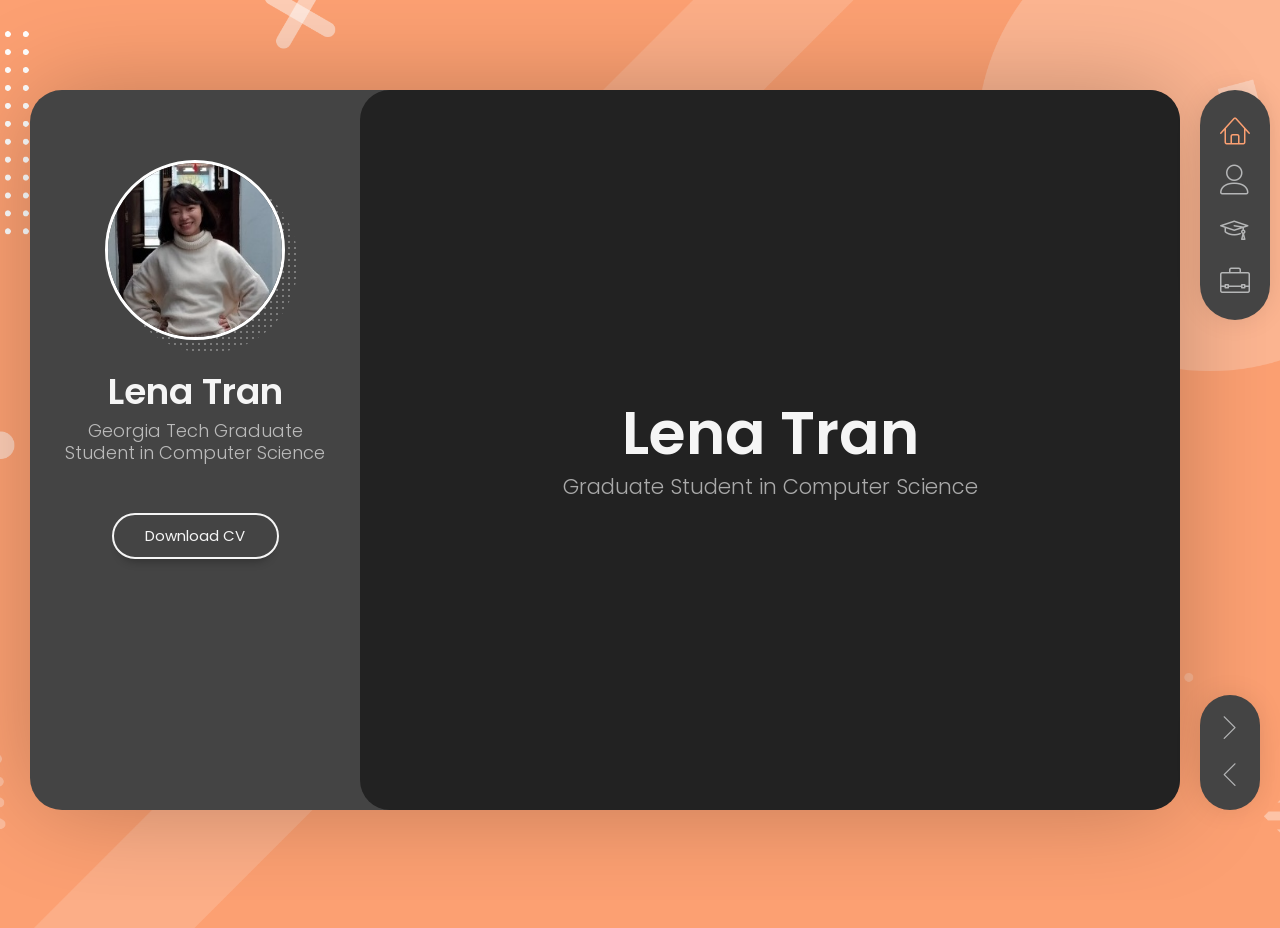
==== index.html @ 04c1dbcf "Added links to certificates" ====
<!DOCTYPE html>
<html lang="en" class="no-js">
  <head>
    <meta charset="UTF-8" />
    <meta http-equiv="X-UA-Compatible" content="IE=edge"> 
    <title>Lena Tran | Graduate Student in Computer Science</title>
    <meta name="viewport" content="width=device-width, initial-scale=1, maximum-scale=1" />
    <meta name="description" content="BreezyCV - Resume / CV / vCard Template" />
    <meta name="keywords" content="vcard, resposnive, retina, resume, jquery, css3, bootstrap, Material CV, portfolio" />
    <meta name="author" content="lmpixels" />

    <link rel="stylesheet" href="css/reset.css" type="text/css">
    <link rel="stylesheet" href="css/bootstrap-grid.min.css" type="text/css">
    <link rel="stylesheet" href="css/animations.css" type="text/css">
    <link rel="stylesheet" href="css/perfect-scrollbar.css" type="text/css">
    <link rel="stylesheet" href="css/owl.carousel.css" type="text/css">
    <link rel="stylesheet" href="css/magnific-popup.css" type="text/css">
    <link rel="stylesheet" href="css/main.css" type="text/css">
  </head>

  <body>
    <!-- Animated Background -->
    <div class="lm-animated-bg" style="background-image: url(img/main_bg.png);"></div>
    <!-- /Animated Background -->

    <!-- Loading animation -->
    <div class="preloader">
      <div class="preloader-animation">
        <div class="preloader-spinner">
        </div>
      </div>
    </div>
    <!-- /Loading animation -->

    <div class="page">
      <div class="page-content">

          <header id="site_header" class="header mobile-menu-hide">
            <div class="header-content">
              <div class="header-photo">
                <img src="img/main_photo.jpg" alt="Alex Smith">
              </div>
              <div class="header-titles">
                <h2>Lena Tran</h2>
                <h4>Georgia Tech Graduate Student in Computer Science</h4>
              </div>
            </div>

            <ul class="main-menu">
              <li class="active">
                <a href="#home" class="nav-anim">
                  <span class="menu-icon lnr lnr-home"></span>
                  <span class="link-text">Home</span>
                </a>
              </li>
              <li>
                <a href="#about-me" class="nav-anim">
                  <span class="menu-icon lnr lnr-user"></span>
                  <span class="link-text">About Me</span>
                </a>
              </li>
              <li>
                <a href="#resume" class="nav-anim">
                  <span class="menu-icon lnr lnr-graduation-hat"></span>
                  <span class="link-text">Resume</span>
                </a>
              </li>
              <li>
                <a href="#portfolio" class="nav-anim">
                  <span class="menu-icon lnr lnr-briefcase"></span>
                  <span class="link-text">Portfolio</span>
                </a>
              </li>
            </ul>

            <div class="header-buttons">
              <a href="resume.pdf" download class="btn btn-primary">Download CV</a>
            </div>
          </header>

          <!-- Mobile Navigation -->
          <div class="menu-toggle">
            <span></span>
            <span></span>
            <span></span>
          </div>
          <!-- End Mobile Navigation -->

          <!-- Arrows Nav -->
          <div class="lmpixels-arrows-nav">
            <div class="lmpixels-arrow-right"><i class="lnr lnr-chevron-right"></i></div>
            <div class="lmpixels-arrow-left"><i class="lnr lnr-chevron-left"></i></div>
          </div>
          <!-- End Arrows Nav -->

          <div class="content-area">
            <div class="animated-sections">
              <!-- Home Subpage -->
              <section data-id="home" class="animated-section start-page">
                <div class="section-content vcentered">

                    <div class="row">
                      <div class="col-sm-12 col-md-12 col-lg-12">
                        <div class="title-block">
                          <h2>Lena Tran</h2>
                          <div class="owl-carousel text-rotation">                                    
                            <div class="item">
                              <div class="sp-subtitle">Graduate Student in Computer Science</div>
                            </div>
                            
                            <div class="item">
                              <div class="sp-subtitle">Specializing in Interactive Intelligence</div>
                            </div>
                          </div>
                        </div>
                      </div>
                    </div>

                </div>
              </section>
              <!-- End of Home Subpage -->

              <!-- About Me Subpage -->
              <section data-id="about-me" class="animated-section">
                <div class="section-content">
                  <div class="page-title">
                    <h2>About <span>Me</span></h2>
                  </div>

                  <!-- Personal Information -->
                  <div class="row">
                    <div class="col-xs-12 col-sm-7">
                      <p>Graduate student in Computer Science at Georgia Tech with a 4.0 GPA, specializing in Interactive Intelligence. Currently developing skills in artificial intelligence, data analytics, and software development, with a growing portfolio of projects in machine learning, robotics, and Android applications. Certified in Machine Learning by DeepLearning.AI and Stanford, and enthusiastic about applying these technologies to solve real-world problems. Continuously learning and striving to contribute to innovative solutions in AI and software engineering.</p>
                    </div>

                    <div class="col-xs-12 col-sm-5">
                      <div class="info-list">
                        <ul>
                          <li>
                            <span class="title">Age</span>
                            <span class="value">34</span>
                          </li>

                          <li>
                            <span class="title">Residence</span>
                            <span class="value">Busan, South Korea</span>
                          </li>

                          <li>
                            <span class="title">Address</span>
                            <span class="value">Daewoo Worldmark Haeundae,</span>
                            <span class="value">137 Marine city 1-ro, Haeundae-gu, Busan, South Korea</span>
                          </li>

                          <li>
                            <span class="title">e-mail</span>
                            <span class="value">ltran95@gatech.edu</span>
                          </li>
                        </ul>
                      </div>
                    </div>
                  </div>
                  <!-- End of Personal Information -->

                  <div class="white-space-50"></div>

                  <!-- Services -->
                  <div class="row">
                    <div class="col-xs-12 col-sm-12">
                      <div class="block-title">
                        <h3>What <span>I Do</span></h3>
                      </div>
                    </div>
                  </div>

                  <div class="row">
                    <div class="col-xs-12 col-sm-6">
                      <div class="col-inner">
                        <div class="info-list-w-icon">
                          <div class="info-block-w-icon">
                            <div class="ci-icon">
                              <i class="lnr lnr-rocket"></i>
                            </div>
                            <div class="ci-text">
                              <h4>Intelligent Agent Programming</h4>
                              <p>Design and implement autonomous agents that make decisions, plan optimal paths, and solve complex problems using AI techniques.</p>
                            </div>
                          </div>
                          <div class="info-block-w-icon">
                            <div class="ci-icon">
                              <i class="lnr lnr-chart-bars"></i> 
                            </div><div class="ci-text">
                              <h4>Machine Learning Model Development</h4>
                              <p>Develop and train machine learning models leveraging scikit-learn, delivering predictive solutions such as stock forecasting and health risk prediction.</p>
                            </div>
                          </div>
                        </div>
                      </div>
                    </div>

                    <div class="col-xs-12 col-sm-6">
                      <div class="col-inner">
                        <div class="info-list-w-icon">
                          <div class="info-block-w-icon">
                            <div class="ci-icon">
                              <i class="lnr lnr-laptop-phone"></i>
                            </div>
                            <div class="ci-text">
                              <h4>Custom Application Development</h4>
                              <p>Build tailored software solutions to address unique business needs such as a POS system for a small business.</p>
                            </div>
                          </div>
                          <div class="info-block-w-icon">
                            <div class="ci-icon">
                              <i class="lnr lnr-cloud"></i>
                            </div><div class="ci-text">
                              <h4>Web Customization and Enhancement</h4>
                              <p>Customize pre-built website templates to better fit branding and content requirements. Adjust CSS and HTML to deliver clean and responsive designs that align with project goals.</p>
                            </div>
                          </div>
                        </div>
                      </div>
                    </div>
                  </div>
                  <!-- End of Services -->

                  <div class="white-space-30"></div>

                  <!-- Testimonials -->
                  <div class="row">
                    <div class="col-xs-12 col-sm-12">
                      <div class="block-title">
                        <h3>Testimonials</h3>
                      </div>
                    </div>
                  </div>

                  <div class="row">
                    <div class="col-xs-12 col-sm-12">
                      <div class="testimonials owl-carousel">
                        <!-- Testimonial 1 -->
                        <div class="testimonial">
                          <div class="img">
                            <img src="img/testimonials/testimonial-1.jpg">
                          </div>
                          <div class="text">
                            <p>저는 Morning Basket이라는 한국컨셉 슈퍼마켓을 운영했고, 운영할 전산 시스템이 필요했습니다. Lena는 재고관리, 매출, 판매 등 운영에 필요한 데이터를 관리할 수 있는 시스템을 구축했고, 저 뿐만 아니라 프로그램을 실무에 사용한 직원들도 매우 만족했습니다.</p>
                            <p>I operated a Korean-concept supermarket called Morning Basket and needed a management system for operations. Lena developed a system that allowed us to manage essential data such as inventory, sales, and transactions. Both I and the staff who used the program in practice were highly satisfied with its performance.</p>
                          </div>

                          <div class="author-info">
                            <h4 class="author">Jang Junho</h4>
                            <h5 class="company">Morning Basket Owner</h5>
                            <div class="icon">
                              <i class="fas fa-quote-right"></i>
                            </div>
                          </div>
                        </div>
                        <!-- End of Testimonial 1 -->

                        <!-- Testimonial 2 -->
                        <div class="testimonial">
                          <div class="img">
                            <img src="img/testimonials/Ray.jpeg">
                          </div>
                          <div class="text">
                            <p>저는 파크인터네셔널의 대표 Ray입니다. 개인사업을 시작한 이래로 7년 동안 성과를 증명할 적합한 웹사이트가 없었습니다. Lena는 저의 요구사항을 듣고, 제가 희망하던 회사 웹사이트를 만들었습니다. 저 뿐만 아니라 회사 전체 임직원들이 만족하고 있습니다.</p>
                            <p>I am Ray, the CEO of Park International. Since starting my business, I had not had a suitable website to showcase our achievements for the past seven years. Lena listened to my requirements and created the company website I had envisioned. Both I and the entire company staff are very satisfied with the result.</p>
                          </div>

                          <div class="author-info">
                            <h4 class="author">Ray Park</h4>
                            <h5 class="company">Park International CEO</h5>
                            <div class="icon">
                              <i class="fas fa-quote-right"></i>
                            </div>
                          </div>
                        </div>
                        <!-- End of Testimonial 2 -->
                      </div>
                    </div>
                  </div>
                  <!-- End of Testimonials -->
                </div>
              </section>
              <!-- End of About Me Subpage -->

              <!-- Resume Subpage -->
              <section data-id="resume" class="animated-section">
                <div class="section-content">
                  <div class="page-title">
                    <h2>Resume</h2>
                  </div>

                  <div class="row">
                    <div class="col-xs-12 col-sm-7">

                      <div class="block-title">
                        <h3>Education</h3>
                      </div>
                      
                      <div class="timeline timeline-second-style clearfix">
                        <div class="timeline-item clearfix">
                          <div class="left-part">
                            <h5 class="item-period">2025</h5>
                            <span class="item-company">Georgia Institute of Technology</span>
                          </div>
                          <div class="divider"></div>
                          <div class="right-part">
                            <h4 class="item-title">Master of Science in Computer Science</h4>
                            <p>Specialization: Interactive Intelligence</p>
                            <p>Current GPA: 4.0</p>
                            <p>Completed Courses: Machine Learning for Trading, AI for Robotics, Knowledge-Based AI, Intro to Health Informatics, Software Development Process, Video Game Design, Computer Networks</p>
                          </div>
                        </div>

                        <div class="timeline-item clearfix">
                          <div class="left-part">
                            <h5 class="item-period">2023</h5>
                            <span class="item-company">Coastline College</span>
                          </div>
                          <div class="divider"></div>
                          <div class="right-part">
                            <h4 class="item-title">Associate of Science in Data Analytics</h4>
                            <p>Major GPA: 4.0</p>
                            <p>Relevant Courses: SQL Database Development, Predictive Analytics, Data Mining, Data Visualization, Python Programming</p>
                          </div>
                        </div>

                        <div class="timeline-item clearfix">
                          <div class="left-part">
                            <h5 class="item-period">2014</h5>
                            <span class="item-company">University of California, Irvine</span>
                          </div>
                          <div class="divider"></div>
                          <div class="right-part">
                            <h4 class="item-title">Bachelor of Science in Public Health Science</h4>
                            <p>Overall GPA: 3.34</p>
                          </div>
                        </div>
                      </div>

                      <div class="white-space-50"></div>

                      <div class="block-title">
                        <h3>Projects and Experience</h3>
                      </div>

                      <div class="timeline timeline-second-style clearfix">
                        <div class="timeline-item clearfix">
                          <div class="left-part">
                            <h5 class="item-period">2024</h5>
                            <span class="item-company">Georgia Institute of Technology</span>
                          </div>
                          <div class="divider"></div>
                          <div class="right-part">
                            <h4 class="item-title">Stroke Prediction Application</h4>
                            <p>Developed a stroke prediction application using a Kaggle dataset.</p>
                            <p>Trained a balanced bagging machine learning model to estimates stroke risks for patients.</p>
                          </div>
                        </div>

                        <div class="timeline-item clearfix">
                          <div class="left-part">
                            <h5 class="item-period">2024</h5>
                            <span class="item-company">Georgia Institute of Technology</span>
                          </div>
                          <div class="divider"></div>
                          <div class="right-part">
                            <h4 class="item-title">Panda Rescue Adventure 3D Game</h4>
                            <p>Collaborated with a team to create an adventure game where players navigate a post-apocalyptic world to rescue a friend using the Unity engine.</p>
                            <p>Programmed AI monsters and pets.</p>
                          </div>
                        </div>

                        <div class="timeline-item clearfix">
                          <div class="left-part">
                            <h5 class="item-period">2024</h5>
                            <span class="item-company">Georgia Institute of Technology</span>
                          </div>
                          <div class="divider"></div>
                          <div class="right-part">
                            <h4 class="item-title">Navigating Robots</h4>
                            <p>Programmed agents capable of navigating obstacles and planning optimal paths using sensor data and motion planning algorithms.</p>
                          </div>
                        </div>

                        <div class="timeline-item clearfix">
                          <div class="left-part">
                            <h5 class="item-period">2024</h5>
                            <span class="item-company">Georgia Institute of Technology</span>
                          </div>
                          <div class="divider"></div>
                          <div class="right-part">
                            <h4 class="item-title">RPM Agent</h4>
                            <p>Developed an AI agent to solve IQ Test problems in the form of Raven&#145;s Progressive Matrices (RPM)</p>
                            <p>Achieved 100% accuracy on seen problems and 81.25% accuracy on hidden problems.</p>
                          </div>
                        </div>
                        
                        <div class="timeline-item clearfix">
                          <div class="left-part">
                            <h5 class="item-period">2024</h5>
                            <span class="item-company">Georgia Institute of Technology</span>
                          </div>
                          <div class="divider"></div>
                          <div class="right-part">
                            <h4 class="item-title">Job Comparing Application</h4>
                            <p>Created a simple Android application to compare job offers based on salary, location, and benefits.</p>
                          </div>
                        </div>

                        <div class="timeline-item clearfix">
                          <div class="left-part">
                            <h5 class="item-period">2024</h5>
                            <span class="item-company">Park International</span>
                          </div>
                          <div class="divider"></div>
                          <div class="right-part">
                            <h4 class="item-title">Website Customization</h4>
                            <p>Implemented a website for a family-owned company using a purchased ThemeForest template.</p>
                            <p>Developed content, modified HTML and CSS for icons, color schemes, font sizes, and element arrangements to align with the company's missions and branding needs.</p>
                          </div>
                        </div>

                        <div class="timeline-item clearfix">
                          <div class="left-part">
                            <h5 class="item-period">2023</h5>
                            <span class="item-company">Georgia Institute of Technology</span>
                          </div>
                          <div class="divider"></div>
                          <div class="right-part">
                            <h4 class="item-title">Stock Prices Predictor</h4>
                            <p>Built a random forest learner from scratch to predict stock price trends over a 5-day horizon using Bollinger Bands, RSI, and ROC.</p>
                            <p>Achieved a 26.97% cumulative return and a 1.10 Sharpe Ratio, outperforming benchmarks and manual strategies.</p>
                          </div>
                        </div>

                        <div class="timeline-item clearfix">
                          <div class="left-part">
                            <h5 class="item-period">2023</h5>
                            <span class="item-company">Morning Basket</span>
                          </div>
                          <div class="divider"></div>
                          <div class="right-part">
                            <h4 class="item-title">Point-of-Sale (POS) System</h4>
                            <p>Developed a POS program using Microsoft Access for a local shop.</p>
                            <p>Enabled customer data management, purchase tracking, sales history, and discount applications.</p>
                          </div>
                        </div>


                      </div>

                    </div>

                    <!-- Skills & Certificates -->
                    <div class="col-xs-12 col-sm-5">
                      <!-- Design Skills -->
                      <div class="block-title">
                        <h3>Soft <span>Skills</span></h3>
                      </div>

                      <div class="skills-info skills-second-style">
                        <!-- Skill 1 -->
                        <div class="skill clearfix">
                          <h4>Problem Solving</h4>
                          <div class="skill-value">100%</div>
                        </div>
                        <div class="skill-container skill-7">
                          <div class="skill-percentage"></div>
                        </div>
                        <!-- End of Skill 1 -->
                        
                        <!-- Skill 2 -->
                        <div class="skill clearfix">
                          <h4>Adaptability</h4>
                          <div class="skill-value">99%</div>
                        </div>
                        <div class="skill-container skill-1">
                          <div class="skill-percentage"></div>
                        </div>
                        <!-- End of Skill 2 -->

                        <!-- Skill 4 -->
                        <div class="skill clearfix">
                          <h4>Collaboration</h4>
                          <div class="skill-value">90%</div>
                        </div>
                        <div class="skill-container skill-4">
                          <div class="skill-percentage"></div>
                        </div>
                        <!-- End of Skill 4 -->
                        
                        <!-- Skill 3 -->
                        <div class="skill clearfix">
                          <h4>Continuous Learning</h4>
                          <div class="skill-value">100%</div>
                        </div>
                        <div class="skill-container skill-7">
                          <div class="skill-percentage"></div>
                        </div>
                        <!-- End of Skill 3 -->
                        

                      </div>
                      <!-- End of Design Skills -->

                      <div class="white-space-10"></div>

                      <!-- Coding Skills -->
                      <div class="block-title">
                        <h3>Hard <span>Skills</span></h3>
                      </div>

                      <div class="skills-info skills-second-style">
                        <!-- Skill 5 -->
                        <div class="skill clearfix">
                          <h4>Foundational Programming Skills</h4>
                          <div class="skill-value">95%</div>
                        </div>
                        <div class="skill-container skill-5">
                          <div class="skill-percentage"></div>
                        </div>
                        <!-- End of Skill 5 -->

                        <!-- Skill 6 -->
                        <div class="skill clearfix">
                          <h4>Specialized AI/ML Skills</h4>
                          <div class="skill-value">85%</div>
                        </div>
                        <div class="skill-container skill-6">
                          <div class="skill-percentage"></div>
                        </div>
                        <!-- End of Skill 6 -->
                        
                        <!-- Skill 7 -->
                        <div class="skill clearfix">
                          <h4>Web Development and Customization</h4>
                          <div class="skill-value">65%</div>
                        </div>
                        <div class="skill-container skill-2">
                          <div class="skill-percentage"></div>
                        </div>
                        <!-- End of Skill 7 -->
                        
                        <!-- Skill 8 -->
                        <div class="skill clearfix">
                          <h4>Machine Learning & Data Science Tools</h4>
                          <div class="skill-value">75%</div>
                        </div>
                        <div class="skill-container skill-8">
                          <div class="skill-percentage"></div>
                        </div>
                        <!-- End of Skill 8 -->

                        <!-- Skill 9 -->
                        <div class="skill clearfix">
                          <h4>Collaboration Tools</h4>
                          <div class="skill-value">65%</div>
                        </div>
                        <div class="skill-container skill-2">
                          <div class="skill-percentage"></div>
                        </div>
                        <!-- End of Skill 9 -->
                      </div>
                      <!-- End of Coding Skills -->

                      <div class="white-space-10"></div>

                      <!-- Knowledges -->
                      <div class="block-title">
                        <h3>Technical Skills</h3>
                      </div>

                      <ul class="knowledges">
                        <li>Python</li>
                        <li>C#</li>
                        <li>Java</li>
                        <li>HTML</li>
                        <li>CSS</li>
                        <li>JavaScript</li>
                        <li>Scikit-learn</li>
                        <li>Streamlit</li>
                        <li>Unity Engine</li>
                        <li>Android Studio</li>
                        <li>Microsoft Access</li>
                        <li>Git</li>
                      </ul>
                      <!-- End of Knowledges -->
                    </div>
                    <!-- End of Skills & Certificates -->
                  </div>

                  <div class="white-space-50"></div>

                  <!-- Certificates -->
                  <div class="row">
                    <div class="col-xs-12 col-sm-12">
                      <div class="block-title">
                        <h3>Certificates</h3>
                      </div>
                    </div>
                  </div>
                  
                  <div class="row">
                    <!-- Certificate 1 -->
                    <div class="col-xs-12 col-sm-6">
                      <div class="certificate-item clearfix">
                        <div class="certi-logo">
                          <img src="img/certificates/MLS.png" alt="logo">
                        </div>
                        
                        <div class="certi-content">
                          <div class="certi-title">
                            <a href="https://www.coursera.org/account/accomplishments/specialization/9Q64FVSX6LH4" target="_blank">
                              <h4>Machine Learning Specialization</h4>
                            </a>
                          </div>
                          <div class="certi-date">
                            <span>6 January 2023</span>
                          </div>
                          <div class="certi-company">
                            <span>DeepLearning.AI and Stanford at Coursera</span>
                          </div>
                        </div>
                      </div>
                    </div>
                    <!-- End of Certificate 1 -->

                    <!-- Certificate 2 -->
                    <div class="col-xs-12 col-sm-6">
                      <div class="certificate-item clearfix">
                        <div class="certi-logo">
                          <img src="img/certificates/logo-coastline.svg" alt="logo">
                        </div>
                        
                        <div class="certi-content">
                          <div class="certi-title">
                            <a href="https://catalog.cccd.edu/coastline/pathways/technology/computer-information-systems/data-analytics-certificate-achievement/" target="_blank">
                            <h4>Certificate of Achievement in Data Analytics</h4>
                            </a>
                          </div>
                          <div class="certi-date">
                            <span>May 2023</span>
                          </div>
                          <div class="certi-company">
                            <span>Coastline College</span>
                          </div>
                        </div>
                      </div>
                    </div>
                    <!-- End of Certificate 2 -->

                  </div>
                  <!-- End of Certificates -->
                </div>
              </section>
              <!-- End of Resume Subpage -->

              <!-- Portfolio Subpage -->
              <section data-id="portfolio" class="animated-section">
                <div class="section-content">
                  <div class="page-title">
                    <h2>Featured Projects</h2>
                  </div>

                  <div class="row">
                    <div class="col-xs-12 col-sm-12">
                      <!-- Portfolio Content -->
                      <div class="portfolio-content">

                        <ul class="portfolio-filters">
                          <li class="active">
                            <a class="filter btn btn-sm btn-link" data-group="category_all">All</a>
                          </li>
                          <li>
                            <a class="filter btn btn-sm btn-link" data-group="category_machinelearning">Machine Learning</a>
                          </li>
                          <li>
                            <a class="filter btn btn-sm btn-link" data-group="category_game">Video Game</a>
                          </li>
                          <li>
                            <a class="filter btn btn-sm btn-link" data-group="category_web">Web</a>
                          </li>
                        </ul>

                        <!-- Portfolio Grid -->
                        <div class="portfolio-grid three-columns">

                          <figure class="item standard" data-groups='["category_all", "category_machinelearning"]'>
                            <div class="portfolio-item-img">
                              <img src="img/portfolio/stroke.png" alt="Stroke Risk Estimator" title="Stroke Prediction App"/>
                              <a href="https://stroke-prediction-app-cs6440.streamlit.app" target="_blank"></a>
                            </div>

                            <i class="far fa-file-alt"></i>
                            <h4 class="name">Stroke Prediction App</h4>
                            <span class="category">Machine Learning</span>
                          </figure>

                          <figure class="item lbvideo" data-groups='["category_all", "category_game"]'>
                            <div class="portfolio-item-img">
                              <img src="img/portfolio/panda-game.png" alt="Panda Rescue Adventure Trailer Video" title="" />
                              <a href="https://youtu.be/3A47mFGPMJc" target='_blank' title="Panda Rescue Adventure Trailer Video"></a>
                            </div>

                            <i class="fas fa-video"></i>
                            <h4 class="name">Panda Rescue Adventure | 3D Game</h4>
                            <span class="category">Video Game</span>
                          </figure>

                          <figure class="item standard" data-groups='["category_all", "category_web"]'>
                            <div class="portfolio-item-img">
                              <img src="img/portfolio/parkint.png" alt="Company Website" title="" />
                              <a href="https://parkint.net" target="_blank"></a>
                            </div>

                            <i class="far fa-file-alt"></i>
                            <h4 class="name">Company Website</h4>
                            <span class="category">Website</span>
                          </figure>

                          
                        </div>
                      </div>
                      <!-- End of Portfolio Content -->
                    </div>
                  </div>
                </div>
              </section>
              <!-- End of Portfolio Subpage -->

            </div>
          </div>

      </div>
    </div>

    <script src="js/jquery.min.js"></script>
    <script src="js/modernizr.custom.js"></script>
    <script src="js/animating.js"></script>

    <script src="js/imagesloaded.pkgd.min.js"></script>
    <script src='https://www.google.com/recaptcha/api.js'></script>

    <script src='js/perfect-scrollbar.min.js'></script>
    <script src='js/jquery.shuffle.min.js'></script>
    <script src='js/masonry.pkgd.min.js'></script>
    <script src='js/owl.carousel.min.js'></script>
    <script src="js/jquery.magnific-popup.min.js"></script>

    <script src="js/validator.js"></script>
    <script src="js/main.js"></script>
  </body>
</html>
---- css/animations.css ----
/* animation sets */

/* move from / to  */

.animated-section-moveToLeft {
	-webkit-animation: moveToLeft .6s ease both;
	animation: moveToLeft .6s ease both;
}

.animated-section-moveFromLeft {
	-webkit-animation: moveFromLeft .6s ease both;
	animation: moveFromLeft .6s ease both;
}

.animated-section-moveToRight {
	-webkit-animation: moveToRight .6s ease both;
	animation: moveToRight .6s ease both;
}

.animated-section-moveFromRight {
	-webkit-animation: moveFromRight .6s ease both;
	animation: moveFromRight .6s ease both;
}

.animated-section-moveToTop {
	-webkit-animation: moveToTop .6s ease both;
	animation: moveToTop .6s ease both;
}

.animated-section-moveFromTop {
	-webkit-animation: moveFromTop .6s ease both;
	animation: moveFromTop .6s ease both;
}

.animated-section-moveToBottom {
	-webkit-animation: moveToBottom .6s ease both;
	animation: moveToBottom .6s ease both;
}

.animated-section-moveFromBottom {
	-webkit-animation: moveFromBottom .6s ease both;
	animation: moveFromBottom .6s ease both;
}

/* fade */

.animated-section-fade {
	-webkit-animation: fade .7s ease both;
	animation: fade .7s ease both;
}

/* move from / to and fade */

.animated-section-moveToLeftFade {
	-webkit-animation: moveToLeftFade .7s ease both;
	animation: moveToLeftFade .7s ease both;
}

.animated-section-moveFromLeftFade {
	-webkit-animation: moveFromLeftFade .7s ease both;
	animation: moveFromLeftFade .7s ease both;
}

.animated-section-moveToRightFade {
	-webkit-animation: moveToRightFade .7s ease both;
	animation: moveToRightFade .7s ease both;
}

.animated-section-moveFromRightFade {
	-webkit-animation: moveFromRightFade .7s ease both;
	animation: moveFromRightFade .7s ease both;
}

.animated-section-moveToTopFade {
	-webkit-animation: moveToTopFade .7s ease both;
	animation: moveToTopFade .7s ease both;
}

.animated-section-moveFromTopFade {
	-webkit-animation: moveFromTopFade .7s ease both;
	animation: moveFromTopFade .7s ease both;
}

.animated-section-moveToBottomFade {
	-webkit-animation: moveToBottomFade .7s ease both;
	animation: moveToBottomFade .7s ease both;
}

.animated-section-moveFromBottomFade {
	-webkit-animation: moveFromBottomFade .7s ease both;
	animation: moveFromBottomFade .7s ease both;
}

/* move to with different easing */

.animated-section-moveToLeftEasing {
	-webkit-animation: moveToLeft .7s ease-in-out both;
	animation: moveToLeft .7s ease-in-out both;
}
.animated-section-moveToRightEasing {
	-webkit-animation: moveToRight .7s ease-in-out both;
	animation: moveToRight .7s ease-in-out both;
}
.animated-section-moveToTopEasing {
	-webkit-animation: moveToTop .7s ease-in-out both;
	animation: moveToTop .7s ease-in-out both;
}
.animated-section-moveToBottomEasing {
	-webkit-animation: moveToBottom .7s ease-in-out both;
	animation: moveToBottom .7s ease-in-out both;
}

/********************************* keyframes **************************************/

/* move from / to  */

@-webkit-keyframes moveToLeft {
	from { }
	to { -webkit-transform: translateX(-100%); }
}
@keyframes moveToLeft {
	from { }
	to { -webkit-transform: translateX(-100%); transform: translateX(-100%); }
}

@-webkit-keyframes moveFromLeft {
	from { -webkit-transform: translateX(-100%); }
}
@keyframes moveFromLeft {
	from { -webkit-transform: translateX(-100%); transform: translateX(-100%); }
}

@-webkit-keyframes moveToRight { 
	from { }
	to { -webkit-transform: translateX(100%); }
}
@keyframes moveToRight { 
	from { }
	to { -webkit-transform: translateX(100%); transform: translateX(100%); }
}

@-webkit-keyframes moveFromRight {
	from { -webkit-transform: translateX(100%); }
}
@keyframes moveFromRight {
	from { -webkit-transform: translateX(100%); transform: translateX(100%); }
}

@-webkit-keyframes moveToTop {
	from { }
	to { -webkit-transform: translateY(-100%); }
}
@keyframes moveToTop {
	from { }
	to { -webkit-transform: translateY(-100%); transform: translateY(-100%); }
}

@-webkit-keyframes moveFromTop {
	from { -webkit-transform: translateY(-100%); }
}
@keyframes moveFromTop {
	from { -webkit-transform: translateY(-100%); transform: translateY(-100%); }
}

@-webkit-keyframes moveToBottom {
	from { }
	to { -webkit-transform: translateY(100%); }
}
@keyframes moveToBottom {
	from { }
	to { -webkit-transform: translateY(100%); transform: translateY(100%); }
}

@-webkit-keyframes moveFromBottom {
	from { -webkit-transform: translateY(100%); }
}
@keyframes moveFromBottom {
	from { -webkit-transform: translateY(100%); transform: translateY(100%); }
}

/* fade */

@-webkit-keyframes fade {
	from { }
	to { opacity: 0.3; }
}
@keyframes fade {
	from { }
	to { opacity: 0.3; }
}

/* move from / to and fade */

@-webkit-keyframes moveToLeftFade {
	from { }
	to { opacity: 0.3; -webkit-transform: translateX(-100%); }
}
@keyframes moveToLeftFade {
	from { }
	to { opacity: 0.3; -webkit-transform: translateX(-100%); transform: translateX(-100%); }
}

@-webkit-keyframes moveFromLeftFade {
	from { opacity: 0.3; -webkit-transform: translateX(-100%); }
}
@keyframes moveFromLeftFade {
	from { opacity: 0.3; -webkit-transform: translateX(-100%); transform: translateX(-100%); }
}

@-webkit-keyframes moveToRightFade {
	from { }
	to { opacity: 0.3; -webkit-transform: translateX(100%); }
}
@keyframes moveToRightFade {
	from { }
	to { opacity: 0.3; -webkit-transform: translateX(100%); transform: translateX(100%); }
}

@-webkit-keyframes moveFromRightFade {
	from { opacity: 0.3; -webkit-transform: translateX(100%); }
}
@keyframes moveFromRightFade {
	from { opacity: 0.3; -webkit-transform: translateX(100%); transform: translateX(100%); }
}

@-webkit-keyframes moveToTopFade {
	from { }
	to { opacity: 0.3; -webkit-transform: translateY(-100%); }
}
@keyframes moveToTopFade {
	from { }
	to { opacity: 0.3; -webkit-transform: translateY(-100%); transform: translateY(-100%); }
}

@-webkit-keyframes moveFromTopFade {
	from { opacity: 0.3; -webkit-transform: translateY(-100%); }
}
@keyframes moveFromTopFade {
	from { opacity: 0.3; -webkit-transform: translateY(-100%); transform: translateY(-100%); }
}

@-webkit-keyframes moveToBottomFade {
	from { }
	to { opacity: 0.3; -webkit-transform: translateY(100%); }
}
@keyframes moveToBottomFade {
	from { }
	to { opacity: 0.3; -webkit-transform: translateY(100%); transform: translateY(100%); }
}

@-webkit-keyframes moveFromBottomFade {
	from { opacity: 0.3; -webkit-transform: translateY(100%); }
}
@keyframes moveFromBottomFade {
	from { opacity: 0.3; -webkit-transform: translateY(100%); transform: translateY(100%); }
}

/* scale and fade */

.animated-section-scaleDown {
	-webkit-animation: scaleDown .7s ease both;
	animation: scaleDown .7s ease both;
}

.animated-section-scaleUp {
	-webkit-animation: scaleUp .7s ease both;
	animation: scaleUp .7s ease both;
}

.animated-section-scaleUpDown {
	-webkit-animation: scaleUpDown .5s ease both;
	animation: scaleUpDown .5s ease both;
}

.animated-section-scaleDownUp {
	-webkit-animation: scaleDownUp .5s ease both;
	animation: scaleDownUp .5s ease both;
}

.animated-section-scaleDownCenter {
	-webkit-animation: scaleDownCenter .4s ease-in both;
	animation: scaleDownCenter .4s ease-in both;
}

.animated-section-scaleUpCenter {
	-webkit-animation: scaleUpCenter .4s ease-out both;
	animation: scaleUpCenter .4s ease-out both;
}

/********************************* keyframes **************************************/

/* scale and fade */

@-webkit-keyframes scaleDown {
	from { }
	to { opacity: 0; -webkit-transform: scale(.8); }
}
@keyframes scaleDown {
	from { }
	to { opacity: 0; -webkit-transform: scale(.8); transform: scale(.8); }
}

@-webkit-keyframes scaleUp {
	from { opacity: 0; -webkit-transform: scale(.8); }
}
@keyframes scaleUp {
	from { opacity: 0; -webkit-transform: scale(.8); transform: scale(.8); }
}

@-webkit-keyframes scaleUpDown {
	from { opacity: 0; -webkit-transform: scale(1.2); }
}
@keyframes scaleUpDown {
	from { opacity: 0; -webkit-transform: scale(1.2); transform: scale(1.2); }
}

@-webkit-keyframes scaleDownUp {
	from { }
	to { opacity: 0; -webkit-transform: scale(1.2); }
}
@keyframes scaleDownUp {
	from { }
	to { opacity: 0; -webkit-transform: scale(1.2); transform: scale(1.2); }
}

@-webkit-keyframes scaleDownCenter {
	from { }
	to { opacity: 0; -webkit-transform: scale(.7); }
}
@keyframes scaleDownCenter {
	from { }
	to { opacity: 0; -webkit-transform: scale(.7); transform: scale(.7); }
}

@-webkit-keyframes scaleUpCenter {
	from { opacity: 0; -webkit-transform: scale(.7); }
}
@keyframes scaleUpCenter {
	from { opacity: 0; -webkit-transform: scale(.7); transform: scale(.7); }
}

/* rotate sides first and scale */

.animated-section-rotateRightSideFirst {
	-webkit-transform-origin: 0% 50%;
	transform-origin: 0% 50%;
	-webkit-animation: rotateRightSideFirst .8s both ease-in;
	animation: rotateRightSideFirst .8s both ease-in;
}
.animated-section-rotateLeftSideFirst {
	-webkit-transform-origin: 100% 50%;
	transform-origin: 100% 50%;
	-webkit-animation: rotateLeftSideFirst .8s both ease-in;
	animation: rotateLeftSideFirst .8s both ease-in;
}
.animated-section-rotateTopSideFirst {
	-webkit-transform-origin: 50% 100%;
	transform-origin: 50% 100%;
	-webkit-animation: rotateTopSideFirst .8s both ease-in;
	animation: rotateTopSideFirst .8s both ease-in;
}
.animated-section-rotateBottomSideFirst {
	-webkit-transform-origin: 50% 0%;
	transform-origin: 50% 0%;
	-webkit-animation: rotateBottomSideFirst .8s both ease-in;
	animation: rotateBottomSideFirst .8s both ease-in;
}

/* flip */

.animated-section-flipOutRight {
	-webkit-transform-origin: 50% 50%;
	transform-origin: 50% 50%;
	-webkit-animation: flipOutRight .5s both ease-in;
	animation: flipOutRight .5s both ease-in;
}
.animated-section-flipInLeft {
	-webkit-transform-origin: 50% 50%;
	transform-origin: 50% 50%;
	-webkit-animation: flipInLeft .5s both ease-out;
	animation: flipInLeft .5s both ease-out;
}
.animated-section-flipOutLeft {
	-webkit-transform-origin: 50% 50%;
	transform-origin: 50% 50%;
	-webkit-animation: flipOutLeft .5s both ease-in;
	animation: flipOutLeft .5s both ease-in;
}
.animated-section-flipInRight {
	-webkit-transform-origin: 50% 50%;
	transform-origin: 50% 50%;
	-webkit-animation: flipInRight .5s both ease-out;
	animation: flipInRight .5s both ease-out;
}
.animated-section-flipOutTop {
	-webkit-transform-origin: 50% 50%;
	transform-origin: 50% 50%;
	-webkit-animation: flipOutTop .5s both ease-in;
	animation: flipOutTop .5s both ease-in;
}
.animated-section-flipInBottom {
	-webkit-transform-origin: 50% 50%;
	transform-origin: 50% 50%;
	-webkit-animation: flipInBottom .5s both ease-out;
	animation: flipInBottom .5s both ease-out;
}
.animated-section-flipOutBottom {
	-webkit-transform-origin: 50% 50%;
	transform-origin: 50% 50%;
	-webkit-animation: flipOutBottom .5s both ease-in;
	animation: flipOutBottom .5s both ease-in;
}
.animated-section-flipInTop {
	-webkit-transform-origin: 50% 50%;
	transform-origin: 50% 50%;
	-webkit-animation: flipInTop .5s both ease-out;
	animation: flipInTop .5s both ease-out;
}

/* rotate fall */

.animated-section-rotateFall {
	-webkit-transform-origin: 0% 0%;
	transform-origin: 0% 0%;
	-webkit-animation: rotateFall 1s both ease-in;
	animation: rotateFall 1s both ease-in;
}

/* rotate newspaper */
.animated-section-rotateOutNewspaper {
	-webkit-transform-origin: 50% 50%;
	transform-origin: 50% 50%;
	-webkit-animation: rotateOutNewspaper .5s both ease-in;
	animation: rotateOutNewspaper .5s both ease-in;
}
.animated-section-rotateInNewspaper {
	-webkit-transform-origin: 50% 50%;
	transform-origin: 50% 50%;
	-webkit-animation: rotateInNewspaper .5s both ease-out;
	animation: rotateInNewspaper .5s both ease-out;
}

/* push */
.animated-section-rotatePushLeft {
	-webkit-transform-origin: 0% 50%;
	transform-origin: 0% 50%;
	-webkit-animation: rotatePushLeft .8s both ease;
	animation: rotatePushLeft .8s both ease;
}
.animated-section-rotatePushRight {
	-webkit-transform-origin: 100% 50%;
	transform-origin: 100% 50%;
	-webkit-animation: rotatePushRight .8s both ease;
	animation: rotatePushRight .8s both ease;
}
.animated-section-rotatePushTop {
	-webkit-transform-origin: 50% 0%;
	transform-origin: 50% 0%;
	-webkit-animation: rotatePushTop .8s both ease;
	animation: rotatePushTop .8s both ease;
}
.animated-section-rotatePushBottom {
	-webkit-transform-origin: 50% 100%;
	transform-origin: 50% 100%;
	-webkit-animation: rotatePushBottom .8s both ease;
	animation: rotatePushBottom .8s both ease;
}

/* pull */
.animated-section-rotatePullRight {
	-webkit-transform-origin: 100% 50%;
	transform-origin: 100% 50%;
	-webkit-animation: rotatePullRight .5s both ease;
	animation: rotatePullRight .5s both ease;
}
.animated-section-rotatePullLeft {
	-webkit-transform-origin: 0% 50%;
	transform-origin: 0% 50%;
	-webkit-animation: rotatePullLeft .5s both ease;
	animation: rotatePullLeft .5s both ease;
}
.animated-section-rotatePullTop {
	-webkit-transform-origin: 50% 0%;
	transform-origin: 50% 0%;
	-webkit-animation: rotatePullTop .5s both ease;
	animation: rotatePullTop .5s both ease;
}
.animated-section-rotatePullBottom {
	-webkit-transform-origin: 50% 100%;
	transform-origin: 50% 100%;
	-webkit-animation: rotatePullBottom .5s both ease;
	animation: rotatePullBottom .5s both ease;
}

/* fold */
.animated-section-rotateFoldRight {
	-webkit-transform-origin: 0% 50%;
	transform-origin: 0% 50%;
	-webkit-animation: rotateFoldRight .7s both ease;
	animation: rotateFoldRight .7s both ease;
}
.animated-section-rotateFoldLeft {
	-webkit-transform-origin: 100% 50%;
	transform-origin: 100% 50%;
	-webkit-animation: rotateFoldLeft .7s both ease;
	animation: rotateFoldLeft .7s both ease;
}
.animated-section-rotateFoldTop {
	-webkit-transform-origin: 50% 100%;
	transform-origin: 50% 100%;
	-webkit-animation: rotateFoldTop .7s both ease;
	animation: rotateFoldTop .7s both ease;
}
.animated-section-rotateFoldBottom {
	-webkit-transform-origin: 50% 0%;
	transform-origin: 50% 0%;
	-webkit-animation: rotateFoldBottom .7s both ease;
	animation: rotateFoldBottom .7s both ease;
}

/* unfold */
.animated-section-rotateUnfoldLeft {
	-webkit-transform-origin: 100% 50%;
	transform-origin: 100% 50%;
	-webkit-animation: rotateUnfoldLeft .7s both ease;
	animation: rotateUnfoldLeft .7s both ease;
}
.animated-section-rotateUnfoldRight {
	-webkit-transform-origin: 0% 50%;
	transform-origin: 0% 50%;
	-webkit-animation: rotateUnfoldRight .7s both ease;
	animation: rotateUnfoldRight .7s both ease;
}
.animated-section-rotateUnfoldTop {
	-webkit-transform-origin: 50% 100%;
	transform-origin: 50% 100%;
	-webkit-animation: rotateUnfoldTop .7s both ease;
	animation: rotateUnfoldTop .7s both ease;
}
.animated-section-rotateUnfoldBottom {
	-webkit-transform-origin: 50% 0%;
	transform-origin: 50% 0%;
	-webkit-animation: rotateUnfoldBottom .7s both ease;
	animation: rotateUnfoldBottom .7s both ease;
}

/* room walls */
.animated-section-rotateRoomLeftOut {
	-webkit-transform-origin: 100% 50%;
	transform-origin: 100% 50%;
	-webkit-animation: rotateRoomLeftOut .8s both ease;
	animation: rotateRoomLeftOut .8s both ease;
}
.animated-section-rotateRoomLeftIn {
	-webkit-transform-origin: 0% 50%;
	transform-origin: 0% 50%;
	-webkit-animation: rotateRoomLeftIn .8s both ease;
	animation: rotateRoomLeftIn .8s both ease;
}
.animated-section-rotateRoomRightOut {
	-webkit-transform-origin: 0% 50%;
	transform-origin: 0% 50%;
	-webkit-animation: rotateRoomRightOut .8s both ease;
	animation: rotateRoomRightOut .8s both ease;
}
.animated-section-rotateRoomRightIn {
	-webkit-transform-origin: 100% 50%;
	transform-origin: 100% 50%;
	-webkit-animation: rotateRoomRightIn .8s both ease;
	animation: rotateRoomRightIn .8s both ease;
}
.animated-section-rotateRoomTopOut {
	-webkit-transform-origin: 50% 100%;
	transform-origin: 50% 100%;
	-webkit-animation: rotateRoomTopOut .8s both ease;
	animation: rotateRoomTopOut .8s both ease;
}
.animated-section-rotateRoomTopIn {
	-webkit-transform-origin: 50% 0%;
	transform-origin: 50% 0%;
	-webkit-animation: rotateRoomTopIn .8s both ease;
	animation: rotateRoomTopIn .8s both ease;
}
.animated-section-rotateRoomBottomOut {
	-webkit-transform-origin: 50% 0%;
	transform-origin: 50% 0%;
	-webkit-animation: rotateRoomBottomOut .8s both ease;
	animation: rotateRoomBottomOut .8s both ease;
}
.animated-section-rotateRoomBottomIn {
	-webkit-transform-origin: 50% 100%;
	transform-origin: 50% 100%;
	-webkit-animation: rotateRoomBottomIn .8s both ease;
	animation: rotateRoomBottomIn .8s both ease;
}

/* cube */
.animated-section-rotateCubeLeftOut {
	-webkit-transform-origin: 100% 50%;
	transform-origin: 100% 50%;
	-webkit-animation: rotateCubeLeftOut .6s both ease-in;
	animation: rotateCubeLeftOut .6s both ease-in;
}
.animated-section-rotateCubeLeftIn {
	-webkit-transform-origin: 0% 50%;
	transform-origin: 0% 50%;
	-webkit-animation: rotateCubeLeftIn .6s both ease-in;
	animation: rotateCubeLeftIn .6s both ease-in;
}
.animated-section-rotateCubeRightOut {
	-webkit-transform-origin: 0% 50%;
	transform-origin: 0% 50%;
	-webkit-animation: rotateCubeRightOut .6s both ease-in;
	animation: rotateCubeRightOut .6s both ease-in;
}
.animated-section-rotateCubeRightIn {
	-webkit-transform-origin: 100% 50%;
	transform-origin: 100% 50%;
	-webkit-animation: rotateCubeRightIn .6s both ease-in;
	animation: rotateCubeRightIn .6s both ease-in;
}
.animated-section-rotateCubeTopOut {
	-webkit-transform-origin: 50% 100%;
	transform-origin: 50% 100%;
	-webkit-animation: rotateCubeTopOut .6s both ease-in;
	animation: rotateCubeTopOut .6s both ease-in;
}
.animated-section-rotateCubeTopIn {
	-webkit-transform-origin: 50% 0%;
	transform-origin: 50% 0%;
	-webkit-animation: rotateCubeTopIn .6s both ease-in;
	animation: rotateCubeTopIn .6s both ease-in;
}
.animated-section-rotateCubeBottomOut {
	-webkit-transform-origin: 50% 0%;
	transform-origin: 50% 0%;
	-webkit-animation: rotateCubeBottomOut .6s both ease-in;
	animation: rotateCubeBottomOut .6s both ease-in;
}
.animated-section-rotateCubeBottomIn {
	-webkit-transform-origin: 50% 100%;
	transform-origin: 50% 100%;
	-webkit-animation: rotateCubeBottomIn .6s both ease-in;
	animation: rotateCubeBottomIn .6s both ease-in;
}

/* carousel */
.animated-section-rotateCarouselLeftOut {
	-webkit-transform-origin: 100% 50%;
	transform-origin: 100% 50%;
	-webkit-animation: rotateCarouselLeftOut .8s both ease;
	animation: rotateCarouselLeftOut .8s both ease;
}
.animated-section-rotateCarouselLeftIn {
	-webkit-transform-origin: 0% 50%;
	transform-origin: 0% 50%;
	-webkit-animation: rotateCarouselLeftIn .8s both ease;
	animation: rotateCarouselLeftIn .8s both ease;
}
.animated-section-rotateCarouselRightOut {
	-webkit-transform-origin: 0% 50%;
	transform-origin: 0% 50%;
	-webkit-animation: rotateCarouselRightOut .8s both ease;
	animation: rotateCarouselRightOut .8s both ease;
}
.animated-section-rotateCarouselRightIn {
	-webkit-transform-origin: 100% 50%;
	transform-origin: 100% 50%;
	-webkit-animation: rotateCarouselRightIn .8s both ease;
	animation: rotateCarouselRightIn .8s both ease;
}
.animated-section-rotateCarouselTopOut {
	-webkit-transform-origin: 50% 100%;
	transform-origin: 50% 100%;
	-webkit-animation: rotateCarouselTopOut .8s both ease;
	animation: rotateCarouselTopOut .8s both ease;
}
.animated-section-rotateCarouselTopIn {
	-webkit-transform-origin: 50% 0%;
	transform-origin: 50% 0%;
	-webkit-animation: rotateCarouselTopIn .8s both ease;
	animation: rotateCarouselTopIn .8s both ease;
}
.animated-section-rotateCarouselBottomOut {
	-webkit-transform-origin: 50% 0%;
	transform-origin: 50% 0%;
	-webkit-animation: rotateCarouselBottomOut .8s both ease;
	animation: rotateCarouselBottomOut .8s both ease;
}
.animated-section-rotateCarouselBottomIn {
	-webkit-transform-origin: 50% 100%;
	transform-origin: 50% 100%;
	-webkit-animation: rotateCarouselBottomIn .8s both ease;
	animation: rotateCarouselBottomIn .8s both ease;
}

/* sides */
.animated-section-rotateSidesOut {
	-webkit-transform-origin: -50% 50%;
	transform-origin: -50% 50%;
	-webkit-animation: rotateSidesOut .5s both ease-in;
	animation: rotateSidesOut .5s both ease-in;
}
.animated-section-rotateSidesIn {
	-webkit-transform-origin: 150% 50%;
	transform-origin: 150% 50%;
	-webkit-animation: rotateSidesIn .5s both ease-out;
	animation: rotateSidesIn .5s both ease-out;
}

/* slide */
.animated-section-rotateSlideOut {
	-webkit-animation: rotateSlideOut 1s both ease;
	animation: rotateSlideOut 1s both ease;
}
.animated-section-rotateSlideIn {
	-webkit-animation: rotateSlideIn 1s both ease;
	animation: rotateSlideIn 1s both ease;
}

/********************************* keyframes **************************************/

/* rotate sides first and scale */

@-webkit-keyframes rotateRightSideFirst {
	0% { }
	40% { -webkit-transform: rotateY(15deg); opacity: .8; -webkit-animation-timing-function: ease-out; }
	100% { -webkit-transform: scale(0.8) translateZ(-200px); opacity:0; }
}
@keyframes rotateRightSideFirst {
	0% { }
	40% { -webkit-transform: rotateY(15deg); transform: rotateY(15deg); opacity: .8; -webkit-animation-timing-function: ease-out; animation-timing-function: ease-out; }
	100% { -webkit-transform: scale(0.8) translateZ(-200px); transform: scale(0.8) translateZ(-200px); opacity:0; }
}

@-webkit-keyframes rotateLeftSideFirst {
	0% { }
	40% { -webkit-transform: rotateY(-15deg); opacity: .8; -webkit-animation-timing-function: ease-out; }
	100% { -webkit-transform: scale(0.8) translateZ(-200px); opacity:0; }
}
@keyframes rotateLeftSideFirst {
	0% { }
	40% { -webkit-transform: rotateY(-15deg); transform: rotateY(-15deg); opacity: .8; -webkit-animation-timing-function: ease-out; animation-timing-function: ease-out; }
	100% { -webkit-transform: scale(0.8) translateZ(-200px); transform: scale(0.8) translateZ(-200px); opacity:0; }
}

@-webkit-keyframes rotateTopSideFirst {
	0% { }
	40% { -webkit-transform: rotateX(15deg); opacity: .8; -webkit-animation-timing-function: ease-out; }
	100% { -webkit-transform: scale(0.8) translateZ(-200px); opacity:0; }
}
@keyframes rotateTopSideFirst {
	0% { }
	40% { -webkit-transform: rotateX(15deg); transform: rotateX(15deg); opacity: .8; -webkit-animation-timing-function: ease-out; animation-timing-function: ease-out; }
	100% { -webkit-transform: scale(0.8) translateZ(-200px); transform: scale(0.8) translateZ(-200px); opacity:0; }
}

@-webkit-keyframes rotateBottomSideFirst {
	0% { }
	40% { -webkit-transform: rotateX(-15deg); opacity: .8; -webkit-animation-timing-function: ease-out; }
	100% { -webkit-transform: scale(0.8) translateZ(-200px); opacity:0; }
}
@keyframes rotateBottomSideFirst {
	0% { }
	40% { -webkit-transform: rotateX(-15deg); transform: rotateX(-15deg); opacity: .8; -webkit-animation-timing-function: ease-out; animation-timing-function: ease-out; }
	100% { -webkit-transform: scale(0.8) translateZ(-200px); transform: scale(0.8) translateZ(-200px); opacity:0; }
}

/* flip */

@-webkit-keyframes flipOutRight {
	from { }
	to { -webkit-transform: translateZ(-1000px) rotateY(90deg); opacity: 0.2; }
}
@keyframes flipOutRight {
	from { }
	to { -webkit-transform: translateZ(-1000px) rotateY(90deg); transform: translateZ(-1000px) rotateY(90deg); opacity: 0.2; }
}

@-webkit-keyframes flipInLeft {
	from { -webkit-transform: translateZ(-1000px) rotateY(-90deg); opacity: 0.2; }
}
@keyframes flipInLeft {
	from { -webkit-transform: translateZ(-1000px) rotateY(-90deg); transform: translateZ(-1000px) rotateY(-90deg); opacity: 0.2; }
}

@-webkit-keyframes flipOutLeft {
	from { }
	to { -webkit-transform: translateZ(-1000px) rotateY(-90deg); opacity: 0.2; }
}
@keyframes flipOutLeft {
	from { }
	to { -webkit-transform: translateZ(-1000px) rotateY(-90deg); transform: translateZ(-1000px) rotateY(-90deg); opacity: 0.2; }
}

@-webkit-keyframes flipInRight {
	from { -webkit-transform: translateZ(-1000px) rotateY(90deg); opacity: 0.2; }
}
@keyframes flipInRight {
	from { -webkit-transform: translateZ(-1000px) rotateY(90deg); transform: translateZ(-1000px) rotateY(90deg); opacity: 0.2; }
}

@-webkit-keyframes flipOutTop {
	from { }
	to { -webkit-transform: translateZ(-1000px) rotateX(90deg); opacity: 0.2; }
}
@keyframes flipOutTop {
	from { }
	to { -webkit-transform: translateZ(-1000px) rotateX(90deg); transform: translateZ(-1000px) rotateX(90deg); opacity: 0.2; }
}

@-webkit-keyframes flipInBottom {
	from { -webkit-transform: translateZ(-1000px) rotateX(-90deg); opacity: 0.2; }
}
@keyframes flipInBottom {
	from { -webkit-transform: translateZ(-1000px) rotateX(-90deg); transform: translateZ(-1000px) rotateX(-90deg); opacity: 0.2; }
}

@-webkit-keyframes flipOutBottom {
	from { }
	to { -webkit-transform: translateZ(-1000px) rotateX(-90deg); opacity: 0.2; }
}
@keyframes flipOutBottom {
	from { }
	to { -webkit-transform: translateZ(-1000px) rotateX(-90deg); transform: translateZ(-1000px) rotateX(-90deg); opacity: 0.2; }
}

@-webkit-keyframes flipInTop {
	from { -webkit-transform: translateZ(-1000px) rotateX(90deg); opacity: 0.2; }
}
@keyframes flipInTop {
	from { -webkit-transform: translateZ(-1000px) rotateX(90deg); transform: translateZ(-1000px) rotateX(90deg); opacity: 0.2; }
}

/* fall */

@-webkit-keyframes rotateFall {
	0% { -webkit-transform: rotateZ(0deg); }
	20% { -webkit-transform: rotateZ(10deg); -webkit-animation-timing-function: ease-out; }
	40% { -webkit-transform: rotateZ(17deg); }
	60% { -webkit-transform: rotateZ(16deg); }
	100% { -webkit-transform: translateY(100%) rotateZ(17deg); }
}
@keyframes rotateFall {
	0% { -webkit-transform: rotateZ(0deg); transform: rotateZ(0deg); }
	20% { -webkit-transform: rotateZ(10deg); transform: rotateZ(10deg); -webkit-animation-timing-function: ease-out; animation-timing-function: ease-out; }
	40% { -webkit-transform: rotateZ(17deg); transform: rotateZ(17deg); }
	60% { -webkit-transform: rotateZ(16deg); transform: rotateZ(16deg); }
	100% { -webkit-transform: translateY(100%) rotateZ(17deg); transform: translateY(100%) rotateZ(17deg); }
}

/* newspaper */

@-webkit-keyframes rotateOutNewspaper {
	from { }
	to { -webkit-transform: translateZ(-3000px) rotateZ(360deg); opacity: 0; }
}
@keyframes rotateOutNewspaper {
	from { }
	to { -webkit-transform: translateZ(-3000px) rotateZ(360deg); transform: translateZ(-3000px) rotateZ(360deg); opacity: 0; }
}

@-webkit-keyframes rotateInNewspaper {
	from { -webkit-transform: translateZ(-3000px) rotateZ(-360deg); opacity: 0; }
}
@keyframes rotateInNewspaper {
	from { -webkit-transform: translateZ(-3000px) rotateZ(-360deg); transform: translateZ(-3000px) rotateZ(-360deg); opacity: 0; }
}

/* push */

@-webkit-keyframes rotatePushLeft {
	from { }
	to { opacity: 0; -webkit-transform: rotateY(90deg); }
}
@keyframes rotatePushLeft {
	from { }
	to { opacity: 0; -webkit-transform: rotateY(90deg); transform: rotateY(90deg); }
}

@-webkit-keyframes rotatePushRight {
	from { }
	to { opacity: 0; -webkit-transform: rotateY(-90deg); }
}
@keyframes rotatePushRight {
	from { }
	to { opacity: 0; -webkit-transform: rotateY(-90deg); transform: rotateY(-90deg); }
}

@-webkit-keyframes rotatePushTop {
	from { }
	to { opacity: 0; -webkit-transform: rotateX(-90deg); }
}
@keyframes rotatePushTop {
	from { }
	to { opacity: 0; -webkit-transform: rotateX(-90deg); transform: rotateX(-90deg); }
}

@-webkit-keyframes rotatePushBottom {
	from { }
	to { opacity: 0; -webkit-transform: rotateX(90deg); }
}
@keyframes rotatePushBottom {
	from { }
	to { opacity: 0; -webkit-transform: rotateX(90deg); transform: rotateX(90deg); }
}

/* pull */

@-webkit-keyframes rotatePullRight {
	from { opacity: 0; -webkit-transform: rotateY(-90deg); }
}
@keyframes rotatePullRight {
	from { opacity: 0; -webkit-transform: rotateY(-90deg); transform: rotateY(-90deg); }
}

@-webkit-keyframes rotatePullLeft {
	from { opacity: 0; -webkit-transform: rotateY(90deg); }
}
@keyframes rotatePullLeft {
	from { opacity: 0; -webkit-transform: rotateY(90deg); transform: rotateY(90deg); }
}

@-webkit-keyframes rotatePullTop {
	from { opacity: 0; -webkit-transform: rotateX(-90deg); }
}
@keyframes rotatePullTop {
	from { opacity: 0; -webkit-transform: rotateX(-90deg); transform: rotateX(-90deg); }
}

@-webkit-keyframes rotatePullBottom {
	from { opacity: 0; -webkit-transform: rotateX(90deg); }
}
@keyframes rotatePullBottom {
	from { opacity: 0; -webkit-transform: rotateX(90deg); transform: rotateX(90deg); }
}

/* fold */

@-webkit-keyframes rotateFoldRight {
	from { }
	to { opacity: 0; -webkit-transform: translateX(100%) rotateY(90deg); }
}
@keyframes rotateFoldRight {
	from { }
	to { opacity: 0; -webkit-transform: translateX(100%) rotateY(90deg); transform: translateX(100%) rotateY(90deg); }
}

@-webkit-keyframes rotateFoldLeft {
	from { }
	to { opacity: 0; -webkit-transform: translateX(-100%) rotateY(-90deg); }
}
@keyframes rotateFoldLeft {
	from { }
	to { opacity: 0; -webkit-transform: translateX(-100%) rotateY(-90deg); transform: translateX(-100%) rotateY(-90deg); }
}

@-webkit-keyframes rotateFoldTop {
	from { }
	to { opacity: 0; -webkit-transform: translateY(-100%) rotateX(90deg); }
}
@keyframes rotateFoldTop {
	from { }
	to { opacity: 0; -webkit-transform: translateY(-100%) rotateX(90deg); transform: translateY(-100%) rotateX(90deg); }
}

@-webkit-keyframes rotateFoldBottom {
	from { }
	to { opacity: 0; -webkit-transform: translateY(100%) rotateX(-90deg); }
}
@keyframes rotateFoldBottom {
	from { }
	to { opacity: 0; -webkit-transform: translateY(100%) rotateX(-90deg); transform: translateY(100%) rotateX(-90deg); }
}

/* unfold */

@-webkit-keyframes rotateUnfoldLeft {
	from { opacity: 0; -webkit-transform: translateX(-100%) rotateY(-90deg); }
}
@keyframes rotateUnfoldLeft {
	from { opacity: 0; -webkit-transform: translateX(-100%) rotateY(-90deg); transform: translateX(-100%) rotateY(-90deg); }
}

@-webkit-keyframes rotateUnfoldRight {
	from { opacity: 0; -webkit-transform: translateX(100%) rotateY(90deg); }
}
@keyframes rotateUnfoldRight {
	from { opacity: 0; -webkit-transform: translateX(100%) rotateY(90deg); transform: translateX(100%) rotateY(90deg); }
}

@-webkit-keyframes rotateUnfoldTop {
	from { opacity: 0; -webkit-transform: translateY(-100%) rotateX(90deg); }
}
@keyframes rotateUnfoldTop {
	from { opacity: 0; -webkit-transform: translateY(-100%) rotateX(90deg); transform: translateY(-100%) rotateX(90deg); }
}

@-webkit-keyframes rotateUnfoldBottom {
	from { opacity: 0; -webkit-transform: translateY(100%) rotateX(-90deg); }
}
@keyframes rotateUnfoldBottom {
	from { opacity: 0; -webkit-transform: translateY(100%) rotateX(-90deg); transform: translateY(100%) rotateX(-90deg); }
}

/* room walls */

@-webkit-keyframes rotateRoomLeftOut {
	from { }
	to { opacity: .3; -webkit-transform: translateX(-100%) rotateY(90deg); }
}
@keyframes rotateRoomLeftOut {
	from { }
	to { opacity: .3; -webkit-transform: translateX(-100%) rotateY(90deg); transform: translateX(-100%) rotateY(90deg); }
}

@-webkit-keyframes rotateRoomLeftIn {
	from { opacity: .3; -webkit-transform: translateX(100%) rotateY(-90deg); }
}
@keyframes rotateRoomLeftIn {
	from { opacity: .3; -webkit-transform: translateX(100%) rotateY(-90deg); transform: translateX(100%) rotateY(-90deg); }
}

@-webkit-keyframes rotateRoomRightOut {
	from { }
	to { opacity: .3; -webkit-transform: translateX(100%) rotateY(-90deg); }
}
@keyframes rotateRoomRightOut {
	from { }
	to { opacity: .3; -webkit-transform: translateX(100%) rotateY(-90deg); transform: translateX(100%) rotateY(-90deg); }
}

@-webkit-keyframes rotateRoomRightIn {
	from { opacity: .3; -webkit-transform: translateX(-100%) rotateY(90deg); }
}
@keyframes rotateRoomRightIn {
	from { opacity: .3; -webkit-transform: translateX(-100%) rotateY(90deg); transform: translateX(-100%) rotateY(90deg); }
}

@-webkit-keyframes rotateRoomTopOut {
	from { }
	to { opacity: .3; -webkit-transform: translateY(-100%) rotateX(-90deg); }
}
@keyframes rotateRoomTopOut {
	from { }
	to { opacity: .3; -webkit-transform: translateY(-100%) rotateX(-90deg); transform: translateY(-100%) rotateX(-90deg); }
}

@-webkit-keyframes rotateRoomTopIn {
	from { opacity: .3; -webkit-transform: translateY(100%) rotateX(90deg); }
}
@keyframes rotateRoomTopIn {
	from { opacity: .3; -webkit-transform: translateY(100%) rotateX(90deg); transform: translateY(100%) rotateX(90deg); }
}

@-webkit-keyframes rotateRoomBottomOut {
	from { }
	to { opacity: .3; -webkit-transform: translateY(100%) rotateX(90deg); }
}
@keyframes rotateRoomBottomOut {
	from { }
	to { opacity: .3; -webkit-transform: translateY(100%) rotateX(90deg); transform: translateY(100%) rotateX(90deg); }
}

@-webkit-keyframes rotateRoomBottomIn {
	from { opacity: .3; -webkit-transform: translateY(-100%) rotateX(-90deg); }
}
@keyframes rotateRoomBottomIn {
	from { opacity: .3; -webkit-transform: translateY(-100%) rotateX(-90deg); transform: translateY(-100%) rotateX(-90deg); }
}

/* cube */

@-webkit-keyframes rotateCubeLeftOut {
	0% { }
	50% { -webkit-animation-timing-function: ease-out;  -webkit-transform: translateX(-50%) translateZ(-200px) rotateY(-45deg); }
	100% { opacity: .3; -webkit-transform: translateX(-100%) rotateY(-90deg); }
}
@keyframes rotateCubeLeftOut {
	0% { }
	50% { -webkit-animation-timing-function: ease-out; animation-timing-function: ease-out;  -webkit-transform: translateX(-50%) translateZ(-200px) rotateY(-45deg);  transform: translateX(-50%) translateZ(-200px) rotateY(-45deg); }
	100% { opacity: .3; -webkit-transform: translateX(-100%) rotateY(-90deg); transform: translateX(-100%) rotateY(-90deg); }
}

@-webkit-keyframes rotateCubeLeftIn {
	0% { opacity: .3; -webkit-transform: translateX(100%) rotateY(90deg); }
	50% { -webkit-animation-timing-function: ease-out;  -webkit-transform: translateX(50%) translateZ(-200px) rotateY(45deg); }
}
@keyframes rotateCubeLeftIn {
	0% { opacity: .3; -webkit-transform: translateX(100%) rotateY(90deg); transform: translateX(100%) rotateY(90deg); }
	50% { -webkit-animation-timing-function: ease-out; animation-timing-function: ease-out;  -webkit-transform: translateX(50%) translateZ(-200px) rotateY(45deg);  transform: translateX(50%) translateZ(-200px) rotateY(45deg); }
}

@-webkit-keyframes rotateCubeRightOut {
	0% { }
	50% { -webkit-animation-timing-function: ease-out; -webkit-transform: translateX(50%) translateZ(-200px) rotateY(45deg); }
	100% { opacity: .3; -webkit-transform: translateX(100%) rotateY(90deg); }
}
@keyframes rotateCubeRightOut {
	0% { }
	50% { -webkit-animation-timing-function: ease-out; animation-timing-function: ease-out; -webkit-transform: translateX(50%) translateZ(-200px) rotateY(45deg); transform: translateX(50%) translateZ(-200px) rotateY(45deg); }
	100% { opacity: .3; -webkit-transform: translateX(100%) rotateY(90deg); transform: translateX(100%) rotateY(90deg); }
}

@-webkit-keyframes rotateCubeRightIn {
	0% { opacity: .3; -webkit-transform: translateX(-100%) rotateY(-90deg); }
	50% { -webkit-animation-timing-function: ease-out; -webkit-transform: translateX(-50%) translateZ(-200px) rotateY(-45deg); }
}
@keyframes rotateCubeRightIn {
	0% { opacity: .3; -webkit-transform: translateX(-100%) rotateY(-90deg); transform: translateX(-100%) rotateY(-90deg); }
	50% { -webkit-animation-timing-function: ease-out; animation-timing-function: ease-out; -webkit-transform: translateX(-50%) translateZ(-200px) rotateY(-45deg); transform: translateX(-50%) translateZ(-200px) rotateY(-45deg); }
}

@-webkit-keyframes rotateCubeTopOut {
	0% { }
	50% { -webkit-animation-timing-function: ease-out; -webkit-transform: translateY(-50%) translateZ(-200px) rotateX(45deg); }
	100% { opacity: .3; -webkit-transform: translateY(-100%) rotateX(90deg); }
}
@keyframes rotateCubeTopOut {
	0% {}
	50% { -webkit-animation-timing-function: ease-out; animation-timing-function: ease-out; -webkit-transform: translateY(-50%) translateZ(-200px) rotateX(45deg); transform: translateY(-50%) translateZ(-200px) rotateX(45deg); }
	100% { opacity: .3; -webkit-transform: translateY(-100%) rotateX(90deg); transform: translateY(-100%) rotateX(90deg); }
}

@-webkit-keyframes rotateCubeTopIn {
	0% { opacity: .3; -webkit-transform: translateY(100%) rotateX(-90deg); }
	50% { -webkit-animation-timing-function: ease-out; -webkit-transform: translateY(50%) translateZ(-200px) rotateX(-45deg); }
}
@keyframes rotateCubeTopIn {
	0% { opacity: .3; -webkit-transform: translateY(100%) rotateX(-90deg); transform: translateY(100%) rotateX(-90deg); }
	50% { -webkit-animation-timing-function: ease-out; animation-timing-function: ease-out; -webkit-transform: translateY(50%) translateZ(-200px) rotateX(-45deg); transform: translateY(50%) translateZ(-200px) rotateX(-45deg); }
}

@-webkit-keyframes rotateCubeBottomOut {
	0% { }
	50% { -webkit-animation-timing-function: ease-out; -webkit-transform: translateY(50%) translateZ(-200px) rotateX(-45deg); }
	100% { opacity: .3; -webkit-transform: translateY(100%) rotateX(-90deg); }
}
@keyframes rotateCubeBottomOut {
	0% { }
	50% { -webkit-animation-timing-function: ease-out; animation-timing-function: ease-out; -webkit-transform: translateY(50%) translateZ(-200px) rotateX(-45deg); transform: translateY(50%) translateZ(-200px) rotateX(-45deg); }
	100% { opacity: .3; -webkit-transform: translateY(100%) rotateX(-90deg); transform: translateY(100%) rotateX(-90deg); }
}

@-webkit-keyframes rotateCubeBottomIn {
	0% { opacity: .3; -webkit-transform: translateY(-100%) rotateX(90deg); }
	50% { -webkit-animation-timing-function: ease-out; -webkit-transform: translateY(-50%) translateZ(-200px) rotateX(45deg); }
}
@keyframes rotateCubeBottomIn {
	0% { opacity: .3; -webkit-transform: translateY(-100%) rotateX(90deg); transform: translateY(-100%) rotateX(90deg); }
	50% { -webkit-animation-timing-function: ease-out; animation-timing-function: ease-out; -webkit-transform: translateY(-50%) translateZ(-200px) rotateX(45deg); transform: translateY(-50%) translateZ(-200px) rotateX(45deg); }
}

/* carousel */

@-webkit-keyframes rotateCarouselLeftOut {
	from { }
	to { opacity: .3; -webkit-transform: translateX(-150%) scale(.4) rotateY(-65deg); }
}
@keyframes rotateCarouselLeftOut {
	from { }
	to { opacity: .3; -webkit-transform: translateX(-150%) scale(.4) rotateY(-65deg); transform: translateX(-150%) scale(.4) rotateY(-65deg); }
}

@-webkit-keyframes rotateCarouselLeftIn {
	from { opacity: .3; -webkit-transform: translateX(200%) scale(.4) rotateY(65deg); }
}
@keyframes rotateCarouselLeftIn {
	from { opacity: .3; -webkit-transform: translateX(200%) scale(.4) rotateY(65deg); transform: translateX(200%) scale(.4) rotateY(65deg); }
}

@-webkit-keyframes rotateCarouselRightOut {
	from { }
	to { opacity: .3; -webkit-transform: translateX(200%) scale(.4) rotateY(65deg); }
}
@keyframes rotateCarouselRightOut {
	from { }
	to { opacity: .3; -webkit-transform: translateX(200%) scale(.4) rotateY(65deg); transform: translateX(200%) scale(.4) rotateY(65deg); }
}

@-webkit-keyframes rotateCarouselRightIn {
	from { opacity: .3; -webkit-transform: translateX(-200%) scale(.4) rotateY(-65deg); }
}
@keyframes rotateCarouselRightIn {
	from { opacity: .3; -webkit-transform: translateX(-200%) scale(.4) rotateY(-65deg); transform: translateX(-200%) scale(.4) rotateY(-65deg); }
}

@-webkit-keyframes rotateCarouselTopOut {
	from { }
	to { opacity: .3; -webkit-transform: translateY(-200%) scale(.4) rotateX(65deg); }
}
@keyframes rotateCarouselTopOut {
	from { }
	to { opacity: .3; -webkit-transform: translateY(-200%) scale(.4) rotateX(65deg); transform: translateY(-200%) scale(.4) rotateX(65deg); }
}

@-webkit-keyframes rotateCarouselTopIn {
	from { opacity: .3; -webkit-transform: translateY(200%) scale(.4) rotateX(-65deg); }
}
@keyframes rotateCarouselTopIn {
	from { opacity: .3; -webkit-transform: translateY(200%) scale(.4) rotateX(-65deg); transform: translateY(200%) scale(.4) rotateX(-65deg); }
}

@-webkit-keyframes rotateCarouselBottomOut {
	from { }
	to { opacity: .3; -webkit-transform: translateY(200%) scale(.4) rotateX(-65deg); }
}
@keyframes rotateCarouselBottomOut {
	from { }
	to { opacity: .3; -webkit-transform: translateY(200%) scale(.4) rotateX(-65deg); transform: translateY(200%) scale(.4) rotateX(-65deg); }
}

@-webkit-keyframes rotateCarouselBottomIn {
	from { opacity: .3; -webkit-transform: translateY(-200%) scale(.4) rotateX(65deg); }
}
@keyframes rotateCarouselBottomIn {
	from { opacity: .3; -webkit-transform: translateY(-200%) scale(.4) rotateX(65deg); transform: translateY(-200%) scale(.4) rotateX(65deg); }
}

/* sides */

@-webkit-keyframes rotateSidesOut {
	from { }
	to { opacity: 0; -webkit-transform: translateZ(-500px) rotateY(90deg); }
}
@keyframes rotateSidesOut {
	from { }
	to { opacity: 0; -webkit-transform: translateZ(-500px) rotateY(90deg); transform: translateZ(-500px) rotateY(90deg); }
}

@-webkit-keyframes rotateSidesIn {
	from { opacity: 0; -webkit-transform: translateZ(-500px) rotateY(-90deg); }
}
@keyframes rotateSidesIn {
	from { opacity: 0; -webkit-transform: translateZ(-500px) rotateY(-90deg); transform: translateZ(-500px) rotateY(-90deg); }
}

/* slide */

@-webkit-keyframes rotateSlideOut {
	0% { }
	25% { opacity: .5; -webkit-transform: translateZ(-500px); }
	75% { opacity: .5; -webkit-transform: translateZ(-500px) translateX(-200%); }
	100% { opacity: .5; -webkit-transform: translateZ(-500px) translateX(-200%); }
}
@keyframes rotateSlideOut {
	0% { }
	25% { opacity: .5; -webkit-transform: translateZ(-500px); transform: translateZ(-500px); }
	75% { opacity: .5; -webkit-transform: translateZ(-500px) translateX(-200%); transform: translateZ(-500px) translateX(-200%); }
	100% { opacity: .5; -webkit-transform: translateZ(-500px) translateX(-200%); transform: translateZ(-500px) translateX(-200%); }
}

@-webkit-keyframes rotateSlideIn {
	0%, 25% { opacity: .5; -webkit-transform: translateZ(-500px) translateX(200%); }
	75% { opacity: .5; -webkit-transform: translateZ(-500px); }
	100% { opacity: 1; -webkit-transform: translateZ(0) translateX(0); }
}
@keyframes rotateSlideIn {
	0%, 25% { opacity: .5; -webkit-transform: translateZ(-500px) translateX(200%); transform: translateZ(-500px) translateX(200%); }
	75% { opacity: .5; -webkit-transform: translateZ(-500px); transform: translateZ(-500px); }
	100% { opacity: 1; -webkit-transform: translateZ(0) translateX(0); transform: translateZ(0) translateX(0); }
}

/* animation delay classes */

.animated-section-delay100 {
	-webkit-animation-delay: .1s;
	animation-delay: .1s;
}
.animated-section-delay180 {
	-webkit-animation-delay: .180s;
	animation-delay: .180s;
}
.animated-section-delay200 {
	-webkit-animation-delay: .2s;
	animation-delay: .2s;
}
.animated-section-delay300 {
	-webkit-animation-delay: .3s;
	animation-delay: .3s;
}
.animated-section-delay400 {
	-webkit-animation-delay: .4s;
	animation-delay: .4s;
}
.animated-section-delay500 {
	-webkit-animation-delay: .5s;
	animation-delay: .5s;
}
.animated-section-delay700 {
	-webkit-animation-delay: .7s;
	animation-delay: .7s;
}
.animated-section-delay1000 {
	-webkit-animation-delay: 1s;
	animation-delay: 1s;
}
---- css/perfect-scrollbar.css ----
/* perfect-scrollbar v0.8.1 */
.ps{-ms-touch-action:auto;touch-action:auto;overflow:hidden !important;-ms-overflow-style:none}@supports (-ms-overflow-style: none){.ps{overflow:auto !important}}@media screen and (-ms-high-contrast: active), (-ms-high-contrast: none){.ps{overflow:auto !important}}.ps.ps--active-x>.ps__scrollbar-x-rail,.ps.ps--active-y>.ps__scrollbar-y-rail{display:block;background-color:transparent}.ps.ps--in-scrolling.ps--x>.ps__scrollbar-x-rail{background-color:#eee;opacity:.9}.ps.ps--in-scrolling.ps--x>.ps__scrollbar-x-rail>.ps__scrollbar-x{background-color:#999;height:11px}.ps.ps--in-scrolling.ps--y>.ps__scrollbar-y-rail{background-color:#eee;opacity:.9}.ps.ps--in-scrolling.ps--y>.ps__scrollbar-y-rail>.ps__scrollbar-y{background-color:#999;width:11px}.ps>.ps__scrollbar-x-rail{display:none;position:absolute;opacity:0;-webkit-transition:background-color .2s linear, opacity .2s linear;-o-transition:background-color .2s linear, opacity .2s linear;-moz-transition:background-color .2s linear, opacity .2s linear;transition:background-color .2s linear, opacity .2s linear;bottom:0px;height:15px}.ps>.ps__scrollbar-x-rail>.ps__scrollbar-x{position:absolute;background-color:#aaa;-webkit-border-radius:6px;-moz-border-radius:6px;border-radius:6px;-webkit-transition:background-color .2s linear, height .2s linear, width .2s ease-in-out, -webkit-border-radius .2s ease-in-out;transition:background-color .2s linear, height .2s linear, width .2s ease-in-out, -webkit-border-radius .2s ease-in-out;-o-transition:background-color .2s linear, height .2s linear, width .2s ease-in-out, border-radius .2s ease-in-out;-moz-transition:background-color .2s linear, height .2s linear, width .2s ease-in-out, border-radius .2s ease-in-out, -moz-border-radius .2s ease-in-out;transition:background-color .2s linear, height .2s linear, width .2s ease-in-out, border-radius .2s ease-in-out;transition:background-color .2s linear, height .2s linear, width .2s ease-in-out, border-radius .2s ease-in-out, -webkit-border-radius .2s ease-in-out, -moz-border-radius .2s ease-in-out;bottom:2px;height:6px}.ps>.ps__scrollbar-x-rail:hover>.ps__scrollbar-x,.ps>.ps__scrollbar-x-rail:active>.ps__scrollbar-x{height:11px}.ps>.ps__scrollbar-y-rail{display:none;position:absolute;opacity:0;-webkit-transition:background-color .2s linear, opacity .2s linear;-o-transition:background-color .2s linear, opacity .2s linear;-moz-transition:background-color .2s linear, opacity .2s linear;transition:background-color .2s linear, opacity .2s linear;right:0;width:15px}.ps>.ps__scrollbar-y-rail>.ps__scrollbar-y{position:absolute;background-color:#aaa;-webkit-border-radius:6px;-moz-border-radius:6px;border-radius:6px;-webkit-transition:background-color .2s linear, height .2s linear, width .2s ease-in-out, -webkit-border-radius .2s ease-in-out;transition:background-color .2s linear, height .2s linear, width .2s ease-in-out, -webkit-border-radius .2s ease-in-out;-o-transition:background-color .2s linear, height .2s linear, width .2s ease-in-out, border-radius .2s ease-in-out;-moz-transition:background-color .2s linear, height .2s linear, width .2s ease-in-out, border-radius .2s ease-in-out, -moz-border-radius .2s ease-in-out;transition:background-color .2s linear, height .2s linear, width .2s ease-in-out, border-radius .2s ease-in-out;transition:background-color .2s linear, height .2s linear, width .2s ease-in-out, border-radius .2s ease-in-out, -webkit-border-radius .2s ease-in-out, -moz-border-radius .2s ease-in-out;right:2px;width:6px}.ps>.ps__scrollbar-y-rail:hover>.ps__scrollbar-y,.ps>.ps__scrollbar-y-rail:active>.ps__scrollbar-y{width:11px}.ps:hover.ps--in-scrolling.ps--x>.ps__scrollbar-x-rail{background-color:#eee;opacity:.9}.ps:hover.ps--in-scrolling.ps--x>.ps__scrollbar-x-rail>.ps__scrollbar-x{background-color:#999;height:11px}.ps:hover.ps--in-scrolling.ps--y>.ps__scrollbar-y-rail{background-color:#eee;opacity:.9}.ps:hover.ps--in-scrolling.ps--y>.ps__scrollbar-y-rail>.ps__scrollbar-y{background-color:#999;width:11px}.ps:hover>.ps__scrollbar-x-rail,.ps:hover>.ps__scrollbar-y-rail{opacity:.6}.ps:hover>.ps__scrollbar-x-rail:hover{background-color:#eee;opacity:.9}.ps:hover>.ps__scrollbar-x-rail:hover>.ps__scrollbar-x{background-color:#999}.ps:hover>.ps__scrollbar-y-rail:hover{background-color:#eee;opacity:.9}.ps:hover>.ps__scrollbar-y-rail:hover>.ps__scrollbar-y{background-color:#999}
---- css/main.css ----
/*
* Template Name: BreezyCV - Resume / CV / vCard / Portfolio Template
* Author: LMPixels
* Author URL: http://themeforest.net/user/lmpixels
* Version: 1.6.0
*/

/* ------------------------------------------------------------
1. Fonts
2. General Styles
3. Page loadig animation
4. Header
5. Page Content
6. Elements
7. Single Page (Blog Posts, 404 etc.)
8. Media Queries
9. Pricing
10. Updates
------------------------------------------------------------ */

/* ------------------------------------------------------------
1. Fonts
------------------------------------------------------------ */
/* Google fonts */
@import url('https://fonts.googleapis.com/css?family=Poppins:200,200i,300,300i,400,400i,500,500i,600,600i,700,700i');

/* Linear Icons Font */
@import url('./fonts/linear-icons-font/style.css');

/* FontAwesome Free Icons Font */
@import url('./fonts/fontawesome-free-5.12.1-web/css/all.min.css');


/* ------------------------------------------------------------
2. General Styles
------------------------------------------------------------ */
html {
  margin: 0;
  width: 100%;
  height: 100%;
  min-height: 100%;
  overflow: hidden;
}

body {
  background-color: #fca072;
  margin: 0;
  width: 100%;
  height: 100%;
  min-height: 100%;
  font-size: 15px;
  font-family: 'Poppins', Helvetica, sans-serif;
  line-height: 1.65em;
  overflow: hidden;
  color: #d5d5d5;
  background-repeat: no-repeat;
  background-position: center;
  background-position: 50% 50%;
  background-size: cover;
}

h1, h2, h3, h4, h5, h6 {
  color: #eee;
  font-family: 'Poppins', Helvetica, sans-serif;
  font-weight: 600;
}

h1 {
    font-size: 32px;
}
h2 {
    font-size: 27px;
}
h3 {
    font-size: 21px;
}
h4 {
    font-size: 18px;
}
h5 {
    font-size: 16px;
}
h6 {
    font-size: 14px;
}

a {
  color: #0099cc;
  text-decoration: none;
  -webkit-transition: all 0.3s ease-in-out;
  -moz-transition: all 0.3s ease-in-out;
  -o-transition: all 0.3s ease-in-out;
  -ms-transition: all 0.3s ease-in-out;
  transition: all 0.3s ease-in-out;
}

p {
  margin-bottom: 10px;
}

.clearfix:before,
.clearfix:after {
    content: " ";
    display: table;
}

.clearfix:after {
    clear: both;
}

.page {
  display: block;
  width: 100%;
  height: 100%;
  min-height: 100%;
  padding: 0 100px;
  overflow: hidden;
}

.page-content {
  position: relative;
  width: 100%;
  max-width: 1280px;
  min-height: 80vh;
  margin: 10vh auto;
  padding: 0;
  background-color: #444;
  -webkit-box-shadow: 0 0 100px -5px rgba(0,0,0,.25);
  -moz-box-shadow: 0 0 100px -5px rgba(0,0,0,.25);
  box-shadow: 0 0 100px -5px rgba(0,0,0,.25);
  border-radius: 32px;
  -webkit-backface-visibility: hidden;
  -moz-backface-visibility: hidden;
  backface-visibility: hidden;
}

/* buttons */
.btn-primary,
.btn-secondary,
button,
input[type="button"],
input[type="submit"],
.wp-block-button .wp-block-button__link {
  display: inline-block;
  position: relative;
  padding: .8em 2.1em;
  margin-bottom: .75em;
  margin-right: .25em;
  font-size: 1em;
  line-height: 1.2;
  border: 0;
  outline: 0;
  border: 2px solid #fca072;
  color: #f5f5f5;
  text-shadow: none;
  background-color: transparent;
  border-radius: 30px;
  font-family: 'Poppins', Helvetica, sans-serif;
  -webkit-transition: all 0.3s ease-in-out;
  -moz-transition: all 0.3s ease-in-out;
  -o-transition: all 0.3s ease-in-out;
  -ms-transition: all 0.3s ease-in-out;
  transition: all 0.3s ease-in-out;
  box-shadow: 0px 10px 10px -8px rgba(0,0,0,.3);
}

.btn-primary:last-child,
.btn-secondary:last-child,
button:last-child,
input[type="button"]:last-child,
input[type="submit"]:last-child,
.wp-block-button .wp-block-button__link:last-child {
  margin-right: 0;
}

.btn-primary:hover,
.btn-primary:focus,
button:hover,
button:focus,
input[type="button"]:hover,
input[type="button"]:focus,
input[type="submit"]:hover,
input[type="submit"]:focus {
  background-color: #fca072;
  color: #fff;
  border: 2px solid #fca072;
}

.btn-secondary {
  border-color: #d5d5d5;
  background-color: transparent;
  box-shadow: 0px 10px 10px -8px rgba(0,0,0,.3);
  color: #f5f5f5;
}

.btn-secondary:hover,
.btn-secondary:focus {
  color: #333;
  border-color: #d5d5d5;
  background-color: #d5d5d5;
}

.animated {
  -webkit-animation-duration: 1s;
  animation-duration: 1s;
  -webkit-animation-fill-mode: both;
  animation-fill-mode: both;
}



/* ============================================================================= 
3. Page loadig animation
============================================================================= */
.no-js .preloader,
.no-js .preloader-portfolio { 
  display: none;
}
.preloader,
.preloader-portfolio {
  position: fixed;
  left: 0px;
  top: 0px;
  width: 100%;
  height: 100%;
  z-index: 9999;
  background: #222;
}

.preloader-animation {
  position: absolute;
  top: 50%;
  left: 50%;
  text-align: center;
  background-color: inherit;
  color: inherit;
  opacity: 1;
  transition: opacity 0.3s;
  transform: translate3d(-50%,-50%,0);
}

.preloader-spinner {
  width: 52px;
  height: 52px;
  margin: 100px auto;
  background-color: #fca072;

  border-radius: 100%;  
  -webkit-animation: sk-scaleout 1.0s infinite ease-in-out;
  animation: sk-scaleout 1.0s infinite ease-in-out;
}

@-webkit-keyframes sk-scaleout {
  0% { -webkit-transform: scale(0) }
  100% {
    -webkit-transform: scale(1.1);
    opacity: 0;
  }
}

@keyframes sk-scaleout {
  0% { 
    -webkit-transform: scale(0);
    transform: scale(0);
  } 100% {
    -webkit-transform: scale(1.1);
    transform: scale(1.1);
    opacity: 0;
  }
}



/* ------------------------------------------------------------
4. Header
------------------------------------------------------------ */
@media only screen and (min-width: 1025px) {
  .header {
    display: inline-block;
    float: left;
    width: 100%;
    max-width: 380px;
    height: 100%;
    max-height: 80vh;
    min-height: inherit;
    text-align: center;
    padding: 70px 30px 45px;
    overflow: auto;
  }

  .header-titles {

  }

  /* --- Navigation --- */
  ul.main-menu {
    position: absolute;
    padding: 15px 0;
    width: 70px;
    right: -90px;
    background-color: #444;
    border-radius: 35px;
    z-index: 999;
    list-style: none;
    top: 0;
    -webkit-box-shadow: 0 0 30px -5px rgba(0,0,0,.15);
    -moz-box-shadow: 0 0 30px -5px rgba(0,0,0,.15);
    box-shadow: 0 0 30px -5px rgba(0,0,0,.15);
  }

  ul.main-menu a {
    display: block;
    position: relative;
    color: #b5b6b7;
    padding: 10px;
    -webkit-transition: all 0.3s ease-in-out;
    -moz-transition: all 0.3s ease-in-out;
    -o-transition: all 0.3s ease-in-out;
    -ms-transition: all 0.3s ease-in-out;
    transition: all 0.3s ease-in-out;
  }

  ul.main-menu a.active,
  ul.main-menu a:focus,
  ul.main-menu a:hover {
    color: #fca072;
  }

  ul.main-menu .menu-icon {
    display: block;
    font-size: 30px;
  }

  ul.main-menu .link-text {
    position: absolute;
    width: auto;
    visibility: hidden;
    opacity: 0;
    color: #fff;
    padding: 2px 10px;
    background-color: #fca072;
    white-space: nowrap;
    right: 0;
    top: -50%;
    margin-top: 50%;
    -webkit-transition: all 0.3s ease-in-out;
    -moz-transition: all 0.3s ease-in-out;
    -o-transition: all 0.3s ease-in-out;
    -ms-transition: all 0.3s ease-in-out;
    transition: all 0.3s ease-in-out;
    z-index: 0;
    box-shadow: 0px 10px 10px -8px rgba(0,0,0,.22);
  }

  ul.main-menu a:hover .link-text {
    right: 100%;
    visibility: visible;
    opacity: 1;
  }
  /* --- End Navigation --- */
}

/* --- LMPixels Arrow Nav --- */
.lmpixels-arrows-nav {
  position: absolute;
  padding: 10px 0;
  width: 60px;
  right: -80px;
  background-color: #444;
  border-radius: 35px;
  z-index: 98;
  list-style: none;
  bottom: 0;
  -webkit-box-shadow: 0 0 30px -5px rgba(0,0,0,.15);
  -moz-box-shadow: 0 0 30px -5px rgba(0,0,0,.15);
  box-shadow: 0 0 30px -5px rgba(0,0,0,.15);
}

.lmpixels-arrows-nav div {
  display: block;
  position: relative;
  text-align: center;
  color: #b5b6b7;
  padding: 10px;
  font-size: 24px;
  -webkit-transition: all 0.3s ease-in-out;
  -moz-transition: all 0.3s ease-in-out;
  -o-transition: all 0.3s ease-in-out;
  -ms-transition: all 0.3s ease-in-out;
  transition: all 0.3s ease-in-out;
}

.lmpixels-arrows-nav div:hover {
  color: #fca072;
}
/* --- End LMPixels Arrow Nav --- */

.header-photo {
  position: relative;
  width: 180px;
  margin: 0 auto 30px;
  z-index: 1;
}

.header-photo img {
  max-width: 100%;
  background-color: #fff;
  border: 3px solid #fff;
  border-radius: 300px;
}

.header-photo:after {
  position: absolute;
  opacity: 0.3;
  top: 7%;
  left: 7%;
  border-radius: 300px;
  content: '';
  height: calc(100% + 0px);
  width: calc(100% + 0px);
  background-image: -webkit-repeating-radial-gradient(center center, #fff, #fff 1px, transparent 0px, transparent 100%);
  background-image: -moz-repeating-radial-gradient(center center, #fff, #fff 1px, transparent 0px, transparent 100%);
  background-image: -ms-repeating-radial-gradient(center center, #fff, #fff 1px, transparent 0px, transparent 100%);
  -webkit-background-size: 6px 6px;
  -moz-background-size: 6px 6px;
  background-size: 6px 6px;
  z-index: -1;
}

.header-titles h2 {
  font-size: 36px;
  font-weight: 600;
  color: #f5f5f5;
  margin: 5px 0 7px;
  line-height: 1.2em;
} 

.header-titles h4 {
  font-size: 18px;
  font-weight: 300;
  color: #bbb;
  margin: 5px 0;
  line-height: 1.2em;
}

/* --- Social Links --- */
.social-links {
  margin: 20px 0;
}

.social-links ul {
  list-style: none;
  padding: 0;
}

.social-links ul li {
  display: inline-block;
}

.social-links ul li a {
  color: #fff;
  border-radius: 20px;
  font-size: 18px;
  padding: 0;
  height: 30px;
  width: 30px;
  display: block;
  line-height: 30px;
  text-align: center;
  opacity: .9;
}

.social-links ul li a:hover {
  opacity: 1;
  background-color: rgba(255,255,255,.2);
}
/* --- End Social Links --- */

.header-buttons {
  margin-top: 50px;
}

.header-buttons .btn-primary {
  background-color: transparent;
  color: #f5f5f5;
  border-color: #f5f5f5;
}

.header-buttons .btn-primary:hover {
  background-color: #fff;
  color: #fca072;
  border-color: #fff;
}

.header .copyrights {
  color: #bbb;
  width: 380px;
  position: absolute;
  bottom: 0;
  left: 0;
  padding: 5px 10px 15px;
  line-height: 14px;
  font-size: 12px;
  text-align: center;
}

/* ------------------------------------------------------------
5. Page Content
------------------------------------------------------------ */
.content-area {
  position: absolute;
  right: 0;
  background-color: transparent;
  height: 100%;
  width: 100%;
  max-width: calc(100% - 380px);
}

.animated-sections {
  position: relative;
  height: 100%;
  -webkit-perspective: 1500px;
  -moz-perspective: 1500px;
  perspective: 1500px;
  -webkit-backface-visibility: hidden;
  -moz-backface-visibility: hidden;
  backface-visibility: hidden;
}

.animated-section {
  position: absolute;
  background-color: transparent;
  height: 100%;
  width: 100%;
  border-radius: 30px;
  padding: 0;
  opacity: 0;
  overflow: auto;
  visibility: hidden;
  -webkit-backface-visibility: hidden;
  -moz-backface-visibility: hidden;
  backface-visibility: hidden;
  -webkit-transform: translate3d(0,0,0);
  -moz-transform: translate3d(0,0,0);
  transform: translate3d(0,0,0);
  background-repeat: no-repeat;
  background-position: center;
  background-position: 50% 50%;
  background-size: cover;
}

.section-content {
  background-color: #222;
  padding: 60px;
  position: relative;
  height: auto;
  width: 100%;
  min-width: 100%;
  min-height: 100%;
  -webkit-transform: translate3d(0,0,0);
  -o-transform: translate3d(0,0,0);
  -moz-transform: translate3d(0,0,0);
  transform: translate3d(0,0,0);
  -ms-transform: none;
}

.single-page-content {
  position: absolute;
  background-color: #222;
  height: 100%;
  width: 100%;
  border-radius: 30px;
  padding: 60px;
  overflow: auto;
}

.section-active,
.no-js .animated-section {
  opacity: 1;
  overflow: auto;
  visibility: visible;
  z-index: 99;
}

/* --- Custom ScrollBar Customization --- */
.ps>.ps__scrollbar-y-rail {
  margin-right: 10px;
  margin-top: 30px;
  margin-bottom: 30px;
  border-radius: 20px;
}

.ps>.ps__scrollbar-y-rail>.ps__scrollbar-y {
  background-color: #b5b6b7;
}

.ps:hover>.ps__scrollbar-y-rail:hover {
  background-color: #444;
}

.ps:hover>.ps__scrollbar-y-rail:hover>.ps__scrollbar-y {
    background-color: #fca072;
}

.ps>.ps__scrollbar-y-rail {
  width: 12px;
}

.ps>.ps__scrollbar-y-rail:hover>.ps__scrollbar-y, .ps>.ps__scrollbar-y-rail:active>.ps__scrollbar-y,
.ps:hover.ps--in-scrolling.ps--y>.ps__scrollbar-y-rail>.ps__scrollbar-y,
.ps.ps--in-scrolling.ps--y>.ps__scrollbar-y-rail>.ps__scrollbar-y {
    width: 8px;
}

.ps:hover.ps--in-scrolling.ps--y>.ps__scrollbar-y-rail {
  background-color: #555;
}

.ps:hover.ps--in-scrolling.ps--y>.ps__scrollbar-y-rail>.ps__scrollbar-y {
  background-color: #fca072;
}
/* --- End Custom ScrollBar Customization --- */

.page-title {
  display: inline-block;
  position: relative;
  padding-right: 25px;
  padding-bottom: 15px;
  margin-bottom: 30px;
}

.page-title h2 {
  position: relative;
  font-size: 32px;
  z-index: 1;
}

.page-title h2 span {
  color: #fca072;
}

.page-title:after {
  position: absolute;
  opacity: 0.45;
  top: 10px;
  right: 0;
  content: '';
  height: 30px;
  width: 50px;
  background-image: -webkit-repeating-radial-gradient(center center, #fca072, #fca072 1px, transparent 0px, transparent 100%);
  background-image: -moz-repeating-radial-gradient(center center, #fca072, #fca072 1px, transparent 0px, transparent 100%);
  background-image: -ms-repeating-radial-gradient(center center, #fca072, #fca072 1px, transparent 0px, transparent 100%);
  -webkit-background-size: 6px 6px;
  -moz-background-size: 6px 6px;
  background-size: 6px 6px;
  z-index: 0;
}


/* Form controls */
.form-group {
  position: relative;
  margin: 0 0 21.5px;
}
.form-control,
.form-control:focus {
  height: 42px;
}

.form-control,
.form-control:focus,
.has-error .form-control,
.has-error .form-control:focus,
input[type="search"],
input[type="password"],
input[type="text"] {
  position: relative;
  border: 2px solid #999;
  border-radius: 5px;
  display: block;
  font-size: 1em;
  line-height: 1.4;
  margin: 0;
  padding: 10px 25px 10px 12px;
  width: 100%;
  background: 0 0;
  background-color: transparent;
  text-align: left;
  color: inherit;
  -webkit-box-shadow: none;
  -moz-box-shadow: none;
  box-shadow: none;
  outline: none;
  font-family: 'Poppins', Helvetica, sans-serif;
  box-shadow: 0px 10px 10px -8px rgba(0,0,0,.1);
}

textarea.form-control, textarea.form-control:focus {
  height: auto;
}

.form-control ~ .form-control-border {
  content: "";
  position: absolute;
  z-index: -1;
  left: 0;
  right: 100%;
  bottom: 0;
  border-radius: 5px;
  top: 0;
  opacity: 0;
  background: transparent;
  border: 2px solid #fca072;
  border-right-width: 0;
  height: 100%;
  -webkit-transition: all 0.3s ease-in-out;
  -moz-transition: all 0.3s ease-in-out;
  -o-transition: all 0.3s ease-in-out;
  -ms-transition: all 0.3s ease-in-out;
  transition: all 0.3s ease-in-out;
}

.form-control:focus ~ .form-control-border {
  left: 0;
  right: 0;
  height: 100%;
  z-index: 1;
  opacity: 1;
  border-right-width: 2px;
}

.has-error .form-control ~ .form-control-border {
  border-color: #ff4c4c;
}

/* Placeholders */
.form-control::-moz-placeholder {
  color: #adadac;
}

.form-control:-ms-input-placeholder {
  color: #adadac;
}

.form-control::-webkit-input-placeholder {
  color: #adadac;
}
/* /Placeholders */

.form-group .help-block {
  position: absolute;
  display: inline-block;
  padding: 0px 5px;
  font-size: 0.93em;
  line-height: 1.75em;
  margin: -2px 0 0 10px;
  color: #fff;
  background: #ff4e4e;
}

.form-group .help-block:after {
  content: " ";
  position: absolute;
  left: 5px;
  bottom: 100%;
  width: 0;
  height: 0;
  border-bottom: 10px solid #ff4e4e;
  border-right: 10px solid transparent;
}
.form-group .help-block:empty {
  display: none;
}

.form-group-with-icon i {
  position: absolute;
  font-size: 16px;
  top: 13px;
  right: 13px;
  color: #d3d3d3;
}

.form-group-with-icon.form-group-focus i {
  color: #fca072;
}

.form-group.form-group-w-checkbox {
  padding-top: 0;
  padding-bottom: 8px;
  margin-bottom: 17px;
}

.form-group-with-icon.form-group-w-checkbox {
  padding-top: 8px;
  padding-left: 52px;
  margin-bottom: 25px;
}

.form-group .form-control-checkbox + label,
.form-group.form-group-focus .form-control-checkbox + label {
  position: relative;
  display: inline;
  left: 0;
  top: 0;
  font-size: 1em;
  opacity: 1;
}

.form-group .form-control-checkbox,
.form-group.form-group-focus .form-control-checkbox {
  display: inline-block;
  width: auto;
  height: auto;
  top: 2px;
}

.form-group.form-group-w-checkbox .help-block {
  top: 100%;
  left: 0;
  margin-left: 0;
}

.form-group.form-group-with-icon.form-group-w-checkbox .help-block {
  left: 52px;
}

.form-group label {
  position: absolute;
  top: 10px;
  left: 15px;
  z-index: -1;
  color: #a5a6a7;
  transition: 0.3s;
}

.form-group .form-control:focus ~ label,
.form-group.form-group-focus .form-control ~ label {
  color: #fca072;
  top: -20px;
  left: 0;
  z-index: 1;
  font-size: 13px;
}

.form-control, .form-control:focus, .has-error .form-control, .has-error .form-control:focus, input[type="search"], input[type="password"], input[type="text"], .header-search input.form-control {
    -webkit-transform: translateZ(0);
    -moz-transform: translateZ(0);
    transform: translateZ(0);
}
/* /Form controls */




/* ------------------------------------------------------------
6. Elements
------------------------------------------------------------ */
.block-title {
  display: inline-block;
  position: relative;
  padding-right: 12px;
  padding-bottom: 10px;
  margin-bottom: 15px;
}

.block-title h3 {
  position: relative;
  font-size: 21px;
  z-index: 1;
}

.block-title h3 span {
  color: #fca072;
}

.block-title:after {
  position: absolute;
  opacity: 0.45;
  top: 10px;
  right: 0;
  content: '';
  height: 20px;
  width: 30px;
  background-image: -webkit-repeating-radial-gradient(center center, #fca072, #fca072 1px, transparent 0px, transparent 100%);
  background-image: -moz-repeating-radial-gradient(center center, #fca072, #fca072 1px, transparent 0px, transparent 100%);
  background-image: -ms-repeating-radial-gradient(center center, #fca072, #fca072 1px, transparent 0px, transparent 100%);
  -webkit-background-size: 6px 6px;
  -moz-background-size: 6px 6px;
  background-size: 6px 6px;
  z-index: 0;
}

/* --- White Spaces --- */
.white-space-10 {
  padding-bottom: 10px; 
}

.white-space-20 {
  padding-bottom: 20px; 
}

.white-space-30 {
  padding-bottom: 30px; 
}

.white-space-40 {
  padding-bottom: 40px; 
}

.white-space-50 {
  padding-bottom: 50px; 
}

.white-space-60 {
  padding-bottom: 60px; 
}

.white-space-70 {
  padding-bottom: 70px; 
}
/* --- End White Spaces --- */

/* --- Simple Info List --- */
.info-list ul {
  list-style: none;
  padding: 0;
  margin: 0;
}

.info-list ul li {
  margin-bottom: 10px;
}

.info-list .title {
  color: #fca072;
  margin-right: 5px;
  font-weight: 600;
}
/* --- End Simple Info List --- */

/* --- Info block with Icon --- */
.info-block-w-icon {
  margin-bottom: 25px;
}

.info-block-w-icon .ci-text h4 {
  margin: 5px 0;
}

.info-block-w-icon .ci-text p {
    font-size: .95em;
}

.info-block-w-icon .ci-icon {
  display: table-cell;
  width: 54px;
  padding-right: 25px;
}

.info-block-w-icon i {
  position: relative;
  font-size: 42px;
  color: #fca072;
  opacity: .7;
}
/* --- End Info block with Icon --- */

/* --- Info Block with Borders --- */
.lm-info-block {
  position: relative;
  text-align: center;
  width: 100%;
  display: block;
  margin: 0 0 15px 0;
  background-color: #333;
  padding: 20px 10px;
  border: 1px solid #444;
  -webkit-box-shadow: none;
  -moz-box-shadow: none;
  box-shadow: none;
  overflow: hidden;
  -webkit-transition: all 0.2s ease-in-out;
  -moz-transition: all 0.2s ease-in-out;
  -o-transition: all 0.2s ease-in-out;
  -ms-transition: all 0.2s ease-in-out;
  transition: all 0.2s ease-in-out;
}

.lm-info-block i {
  position: relative;
  font-size: 33px;
  color: #fca072;
  z-index: 1;
}

.lm-info-block h4 {
  font-size: 15px;
  margin-top: 8px;
}

.lm-info-block .lm-info-block-value {
  font-size: 30px;
  line-height: 30px;
  font-weight: 400;
  display: block;
  margin: 10px 0;
  color: #fca072;
}


.lm-info-block .lm-info-block-value:empty {
  margin: 0;
}
/* --- End of Info Block with Borders --- */


/* --- Testimonials --- */
.testimonial {
  text-align: center;
  border: 2px solid #444;
  border-radius: 20px;
  margin: 45px 2px 10px;
  padding: 0 25px 15px 25px;
}

.testimonial img {
  max-width: 90px;
  max-height: 90px;
  margin: -45px auto 20px;
  border-radius: 90px;
  box-shadow: 0px 10px 10px -8px rgba(0,0,0,.22);
}

.testimonial .text {
  text-align: left;
  font-style: italic;
}

.testimonial .author-info {
  position: relative;
  text-align: left;
  margin-top: 20px;
}

.testimonial .author-info .icon {
  content: '';
  position: absolute;
  font-size: 30px;
  right: 0;
  top: 7px;
  color: #fca072;
  opacity: .5;
}

.testimonial .author-info .author {
  margin: 0;
  font-size: 15px;
}

.testimonial .author-info .company {
  color: #a5a6a7;
  font-size: 13px;
  font-weight: 300;
  margin: 0;
}
/* --- End of Testimonials --- */

/* --- Clients --- */
.clients.owl-carousel .client-block {
  padding: 15px;
  margin-bottom: 15px;
}

.client-block {
  text-align: center;
  padding: 5px 0;
  margin-bottom: 30px;
  opacity: .7;
  -webkit-transition: all 0.2s ease-in-out;
  -moz-transition: all 0.2s ease-in-out;
  -o-transition: all 0.2s ease-in-out;
  -ms-transition: all 0.2s ease-in-out;
  transition: all 0.2s ease-in-out;
}
/* --- End of Clients --- */

/* --- Sliders Nav --- */
.testimonials.owl-carousel .owl-nav,
.clients.owl-carousel .owl-nav {
  position: absolute;
  text-align: right;
  right: 0;
  top: -52px;
}

.testimonials.owl-carousel .owl-nav .owl-prev,
.testimonials.owl-carousel .owl-nav .owl-next,
.clients.owl-carousel .owl-nav .owl-prev,
.clients.owl-carousel .owl-nav .owl-next {
  position: relative;
  display: inline-block;
  background-color: #444;
  border: 1px solid #444;
  border-radius: 5px;
  -webkit-transition-duration: 0.2s;
  transition-duration: 0.2s;
  font-family: "Font Awesome 5 Free";
  font-size: 11px;
  font-weight: 900;
  -moz-osx-font-smoothing: grayscale;
  -webkit-font-smoothing: antialiased;
  display: inline-block;
  font-style: normal;
  font-variant: normal;
  text-rendering: auto;
  color: #d5d5d5;
}

.testimonials.owl-carousel .owl-nav .owl-prev,
.clients.owl-carousel .owl-nav .owl-prev {
    margin-right: 3px;
}

.testimonials.owl-carousel .owl-nav .owl-prev:before,
.testimonials.owl-carousel .owl-nav .owl-next:before,
.clients.owl-carousel .owl-nav .owl-prev:before,
.clients.owl-carousel .owl-nav .owl-next:before {
  position: relative;
  margin: 2px;
  width: 22px;
  height: 22px;
  line-height: 22px;
  text-align: center;
  display: block;
  cursor: pointer;
  color: inherit;
  z-index: 1;
}

.testimonials.owl-carousel .owl-nav .owl-prev:before,
.clients.owl-carousel .owl-nav .owl-prev:before {
    content: "\f053";
}

.testimonials.owl-carousel .owl-nav .owl-next:before,
.clients.owl-carousel .owl-nav .owl-next:before {
    content: "\f054";
}

.testimonials.owl-carousel .owl-nav .owl-prev:hover,
.testimonials.owl-carousel .owl-nav .owl-next:hover,
.clients.owl-carousel .owl-nav .owl-prev:hover,
.clients.owl-carousel .owl-nav .owl-next:hover {
    background-color: #fca072;
    border-color: #fca072;
    color: #fff;
}
/* --- End of Sliders Nav --- */


/* --- Timeline (Education & Experience) --- */
.timeline-second-style .timeline-item {
  position: relative;
  display: table;
  table-layout: fixed;
  width: 100%;
  padding-bottom: 15px;
}

.timeline-second-style .timeline-item:last-child {
  padding-bottom: 0;
}


.timeline-second-style .left-part {
  width: 30%;
  display: table-cell;
  padding-right: 25px;
  min-height: 100%;
  text-align: right;
  vertical-align: top;
}

.timeline-second-style .right-part {
  width: 70%;
  display: table-cell;
  padding-left: 25px;
  padding-right: 15px;
  vertical-align: top;
}

.timeline-second-style .right-part p,
.timeline-second-style .right-part p > * {
  font-size: 0.92em;
}

.timeline-second-style .divider {
  position: absolute;
  top: 0;
  left: 30%;
  bottom: 0;
  width: 1px;
  background-color: #444;
}

.timeline-second-style .divider:before {
  content: '';
  display: block;
  position: absolute;
  margin-top: 4px;
  width: 17px;
  height: 17px;
  position: absolute;
  margin-left: -8px;
  border-radius: 10px;
  background-color: #fca072;
  opacity: .25;
  z-index: 0;
}

.timeline-second-style .divider:after {
  content: '';
  display: block;
  position: absolute;
  margin-top: 8px;
  width: 9px;
  height: 9px;
  margin-left: -4px;
  background-color: #222;
  border-radius: 5px;
  border: 2px solid #fca072;
  z-index: 1;
}

.timeline-second-style .item-title {
  font-size: 16px;
  margin-bottom: 3px;
}

.timeline-second-style .item-period {
  color: #aaa;
  margin: 3px 0;
  font-size: 14px;
  line-height: 1.4em;
}

.timeline-second-style .item-company {
  display: block;
  margin: 0 0 4px;
  font-size: 13px;
  font-weight: 300;
  line-height: 1.45em;
  color: #a5a6a7;
}

.timeline-second-style .timeline-item:last-child .right-part {
  padding-bottom: 0;
}

.timeline-second-style .item-logo {
  display: block;
  margin-bottom: 10px;
}

.timeline-second-style .item-logo img {
  max-height: 40px;
}
/* --- End Timeline (Education & Experience) --- */

/* --- Skills --- */
/* Skills Second Style */
.skills-info.skills-second-style {
  margin-bottom: 30px;
}

.skills-info.skills-second-style h4 { 
  font-size: 13px;
  line-height: 1.1em;
  position: relative; 
  float: left;
  margin: 0 0 4px;
}

.skills-second-style .skill-container {
  position: relative;
  display: inline-block;
  background-color: #222;
  border: 1px solid #fca072;
  -moz-border-radius: 8px;
  -webkit-border-radius: 8px;
  border-radius: 8px;
  -webkit-box-sizing: border-box;
  -moz-box-sizing: border-box;
  box-sizing: border-box;
  height: 10px;
  margin-bottom: 8px;
  width: 100%;
}

.skills-second-style .skill-container:before {
  content: '';
  position: absolute;
  background-color: #fca072;
}

.skills-second-style .skill-value {
  font-size: 11px;
  line-height: 1.1em;
  position: relative;
  float: right;
  margin: 0 0 4px;
  color: #aaa;
}

.skills-second-style .skill-percentage {
  background-color: #fca072;
  border: 2px solid #222;
  -moz-border-radius: 9px;
  -webkit-border-radius: 9px;
  border-radius: 9px;
  height: 8px;
  padding: 0;
}

/* --- Skills Values --- */
.skills-second-style .skill-container.skill-1 .skill-percentage {
  width: 95%;
}

.skills-second-style .skill-container.skill-2 .skill-percentage {
  width: 65%;
}

.skills-second-style .skill-container.skill-3 .skill-percentage {
  width: 80%;
}

.skills-second-style .skill-container.skill-4 .skill-percentage {
  width: 90%;
}

.skills-second-style .skill-container.skill-5 .skill-percentage {
  width: 95%;
}

.skills-second-style .skill-container.skill-6 .skill-percentage {
  width: 85%;
}

.skills-second-style .skill-container.skill-7 .skill-percentage {
  width: 100%;
}

.skills-second-style .skill-container.skill-8 .skill-percentage {
  width: 75%;
}

.skills-second-style .skill-container.skill-9 .skill-percentage {
  width: 90%;
}

/* --- End of Skills Values --- */

/* Animate skills on subpage load */
.pt-page .skills-second-style .skill-percentage,
.pt-page .skills-second-style .skill-value {
  -webkit-transition: all 2s ease-in-out;
  -moz-transition: all 2s ease-in-out;
  -o-transition: all 2s ease-in-out;
  -ms-transition: all 2s ease-in-out;
  transition: all 2s ease-in-out;
}
.js .subpages:not(.one-page-layout) .pt-page:not(.pt-page-current) .skills-second-style .skill-percentage {
  width: 0 !important;
}

.js .subpages:not(.one-page-layout) .pt-page:not(.pt-page-current) .skills-second-style .skill-value {
  left: 26px !important;
}
/* /Skills Second Style */

/* --- End of Skills --- */

/* --- Knowledges --- */
.knowledges {
  list-style: none;
}

.knowledges li {;
  display: inline-block;
  background-color: #fca072;
  border-radius: 3px;
  color: #fff;
  padding: 1px 10px;
  margin: 3px 2px;
  font-size: 13px;
}
/* --- End of Knowledges --- */

/* --- Certificates --- */
.certificate-item {
  position: relative;
  display: table;
  table-layout: fixed;
  width: 100%;
  border: 2px solid #444;
  border-radius: 8px;
  margin-bottom: 20px;
  -webkit-transition: all 2s ease-in-out;
  -moz-transition: all .2s ease-in-out;
  -o-transition: all .2s ease-in-out;
  -ms-transition: all .2s ease-in-out;
  transition: all .2s ease-in-out;
}

.certi-logo {
  display: table-cell;
  width: 120px;
  height: 100%;
  background-color: #444;
  padding: 25px;
  vertical-align: middle;
  border-top-left-radius: 6px;
  border-bottom-left-radius: 6px;
}

.certi-logo img {
  display: block;
  max-width: 100%;
}

.certi-content {
  display: table-cell;
  width: 100%;
  padding: 20px 25px;
  vertical-align: middle;
}

.certi-title h4 {
  font-size: 16px;
  margin: 0 0 5px;
}

.certi-id {
  font-size: .9em;
  color: #777;
}

.certi-date {
  font-size: .7em;
  color: #777;
  opacity: .7;
}
/* --- End of Certificates --- */

/* --- Contact Form --- */
.controls.two-columns .left-column {
  width: 47%;
  float: left;
  margin-right: 3%;
}

.controls.two-columns .right-column {
  width: 50%;
  float: right;
}

.g-recaptcha {
  margin-bottom: 20px;
}
/* --- End of Contact Form --- */

/* --- Google Map --- */
.lmpixels-map {
  width: 100%;
  margin: 0 0 35px;
}

.lmpixels-map iframe {
  height: 140px;
  max-width: 100%;
  width: 100%;
  margin: 0;
  line-height: 1;
  border: none;
}
/* --- End of Google Map --- */

/* --- Portfolio --- */
.portfolio-filters {
  margin-bottom: 30px;
}

.portfolio-filters li {
  display: inline-block;
  margin-right: 15px;
  font-size: 13px;
  opacity: 0.7;
}

.portfolio-filters li.active {
  opacity: 1;
}

.portfolio-filters li a {
  color: #aaa;
  cursor: pointer;
}

.portfolio-grid {
  margin-left: -7px;
  margin-right: -7px;
}

.portfolio-grid figure {
  width: 33.33333%;
  float: left;
  padding: 7px;
  position: relative;
  overflow: hidden;
}

.portfolio-grid.one-column figure {
  width: 100%;
}

.portfolio-grid.two-columns figure {
  width: 50%;
}

.portfolio-grid.three-columns figure {
  width: 33.33333%;
}

.portfolio-grid.four-columns figure {
  width: 25%;
}

.portfolio-grid.five-columns figure {
  width: 20%;
}

.portfolio-grid img {
  position: relative;
  display: block;
  width: 100%;
}

.portfolio-grid figure a,
.portfolio-rid figure img {
  display: block;
  position: relative;
}

.portfolio-grid figure img {
  -webkit-transition: all 0.3s ease-in-out;
  -moz-transition: all 0.3s ease-in-out;
  -o-transition: all 0.3s ease-in-out;
  -ms-transition: all 0.3s ease-in-out;
  transition: all 0.3s ease-in-out;
}

.portfolio-grid figure:hover img {
  transform: scale(1.1);
}

.portfolio-grid figure a {
  position: absolute;
  top: 0;
  bottom: 0;
  right: 0;
  left: 0;
  z-index: 3;
}

.portfolio-item-img {
  position: relative;
  overflow: hidden;
}

.portfolio-grid figure .portfolio-item-img:after {
  content: '';
  position: absolute;
  background-color: rgba(0,0,0,.05);
  top: 0;
  right: 0;
  bottom: 0;
  left: 0;
  opacity: 0;
  -webkit-transition: all 0.3s ease-in-out;
  -moz-transition: all 0.3s ease-in-out;
  -o-transition: all 0.3s ease-in-out;
  -ms-transition: all 0.3s ease-in-out;
  transition: all 0.3s ease-in-out;
}

.portfolio-grid figure:hover .portfolio-item-img:after {
  opacity: 1;
}

.portfolio-item-desc {
  margin-top: 12px;
}

.portfolio-item-desc h4 {
  margin-bottom: 0;
}

.portfolio-item-desc small {
  color: #888;
}

.portfolio-grid figure i {
  display: inline-block;
  position: absolute;
  top: 15px;
  right: 15px;
  font-size: 16px;
  opacity: 0;
  width: 30px;
  height: 30px;
  background-color: #222;
  color: #fca072;
  text-align: center;
  line-height: 30px;
  -webkit-transition: all 0.3s ease-in-out;
  -moz-transition: all 0.3s ease-in-out;
  -o-transition: all 0.3s ease-in-out;
  -ms-transition: all 0.3s ease-in-out;
  transition: all 0.3s ease-in-out;
}

.portfolio-grid figure .name {
  display: block;
  padding: 15px 0;
  font-size: 16px;
  position: relative;
}

.portfolio-grid figure .category {
  display: inline-block;
  padding: 2px 7px;
  background-color: #222;
  color: #f5f5f5;
  font-size: 11px;
  line-height: 1.2em;
  top: 15px;
  left: 15px;
  position: absolute;
  opacity: 0;
  -webkit-transition: all 0.3s ease-in-out;
  -moz-transition: all 0.3s ease-in-out;
  -o-transition: all 0.3s ease-in-out;
  -ms-transition: all 0.3s ease-in-out;
  transition: all 0.3s ease-in-out;
}

.portfolio-grid figure:hover i,
.portfolio-grid figure:hover .name,
.portfolio-grid figure:hover .category {
  opacity: 1;
}
/* --- End of Portfolio --- */

/* --- Blog --- */
.blog-masonry {
  margin: 0 -1em 1.8em;
}

.blog-masonry.one-column .item {
  width: 100%;
  padding: 0 1em 2em;
}

.blog-masonry.two-columns .item {
  width: 50%;
  float: left;
  padding: 0 1em 2em;
}

.blog-masonry.three-columns .item {
  width: 33.333333%;
  float: left;
  padding: 0 1em 2em;
}

.blog-card {
  display: block;
  position: relative;
  padding: 0;
  background: #444;
}

.blog-card .post-image {
  width: 100%;
  margin: 0;
}

.blog-card .media-block {
  overflow: hidden;
}

.blog-card .media-block img {
  -webkit-transition: all .3s ease-in-out;
  -moz-transition: all .3s ease-in-out;
  -o-transition: all .3s ease-in-out;
  -ms-transition: all .3s ease-in-out;
  transition: all .3s ease-in-out;
}

.blog-card .media-block:hover img {
  transform: scale(1.1);
}

.blog-card .post-without-f-image {
  padding-bottom: 46.875%;
  width: 100%;
  background-color: #f5f5f5;
}

.blog-card .post-info {
  padding: 1em 1.4em 1.4em;
  border: 1px solid #444;
  border-top: 0;
}

.blog-card .blog-item-title {
  margin: 5px 0 0 0;
}

.blog-card .post-meta {
  padding: 1em;
  margin: 0;
}

.blog-card .category a {
  position: absolute;
  top: 10px;
  left: 10px;
  background: #fff;
  padding: 2px 7px;
  line-height: 1.2em;
  font-size: 11px;
  color: #222;
  z-index: 3;
}

.blog-card .post-date {
  display: inline-block;
  color: #aaa;
  font-size: 11px;
  line-height: 1.1em;
  font-weight: 300;
}

.blog-card .media-block {
  position: relative;
}

.sticky-badge {
  position: absolute;
  background-color: #fff;
  right: 10px;
  top: 10px;
  font-size: 12px;
  padding: 0;
  width: 18px;
  height: 18px;
  text-align: center;
  line-height: 18px;
  color: #888;
  z-index: 3;
}

.blog-card .media-block a .mask {
  position: absolute;
  background: #4f565e;
  background: rgba(0,0,0,.12);
  display: inline-block;
  font-family: 'Linearicons-Free';
  font-style: normal;
  font-weight: normal;
  font-variant: normal;
  text-transform: none;
  line-height: 1;
  -webkit-font-smoothing: antialiased;
  -moz-osx-font-smoothing: grayscale;
  width: 100%;
  left: 0;
  bottom: 0;
  top: 0;
  opacity: 0;
  visibility: hidden;
  -webkit-transition: all 0.2s ease-in-out;
  -moz-transition: all 0.2s ease-in-out;
  -o-transition: all 0.2s ease-in-out;
  -ms-transition: all 0.2s ease-in-out;
  transition: all 0.2s ease-in-out;
}

.blog-card .media-block a .mask:after {
  position: absolute;
  left: 50%;
  top: 50%;
  margin: -22px 0 0 -22px;
  width: 44px;
  line-height: 44px;
  font-size: 44px;
  text-align: center;
  content: "\e828";
  color: #fff;
}

.blog-card .media-block:hover a .mask {
  visibility: visible;
  opacity: 1;
}

.blog-card ul.category li a {
  color: #888;
  font-size: 12px;
  font-weight: 300;
}

.blog-card .post-meta .item, .post-meta .item a {
  color: #a6a6a6;
}
/* --- End of Blog --- */



/* --- Detailed Portfolio Page --- */
.page-ajax-loaded {
  position: fixed;
  background-color: #fff;
  padding: 0;
  top: 0;
  bottom: 0;
  right: 0;
  left: 0;
  z-index: 9999;
  overflow: hidden;
}

.page-ajax-loaded:empty {
  display: none !important;
}

.ajax-page-content {
  height: 100%;
  overflow: auto;
  background-color: #222;
}

.ajax-page-wrapper {
  max-width: 1170px;
  margin: 0 auto;
  padding: 20px 60px 50px;
}

.ajax-page-nav {
  text-align: right;
}

.ajax-page-nav > div.nav-item {
  position: relative;
  display: inline-block;
  margin: 0 3px;
}

.ajax-page-nav > div.nav-item a {
  display: inline-block;
  height: 40px;
  width: 40px;
  text-align: center;
  color: #b5b5b5;
  background-color: #444;
}

.ajax-page-nav > div.nav-item a:hover {
  background-color: #fca072;
  color: #fff;
}

.ajax-page-nav > div.nav-item a i {
  line-height: 40px;
  font-size: 22px;
}

.ajax-page-title {
  padding-top: 20px;
  padding-bottom: 30px;
  text-align: left;
}

.ajax-page-title h1 {
  display: inline-block;
  margin: 0;
}

.portfolio-block {
  padding-top: 30px;
}

.ajax-page-page-content img {
  max-width: 100%;
}

.portfolio-page-video,
.portfolio-page-carousel,
.portfolio-page-image {
  position: relative;
  width: 100%;
  margin-bottom: 20px;
}

.project-description {
  display: block;
  position: relative;
  padding: 20px 25px 25px;
  background-color: #333;
}

.ajax-page-wrapper .block-title h3 {
  font-size: 18px;
  margin-bottom: 15px;
}

.project-general-info {
  list-style: none;
  padding: 0;
  margin: 0 0 15px;
}

.project-general-info li {
  margin : 0 0 10px;
}

.project-general-info .fa {
  color: #fca072;
  margin-right: 5px;
}

.project-general-info p {
  margin: 0;
}

.share-buttons {
  display: block;
  margin: 25px 0 0;
}

.share-buttons a {
  display: inline-block;
  margin: 0 3px 0 0;
  padding: 0;
  width: 28px;
  height: 28px;
  color: #b5b5b5;
  background-color: #222;
  border: 1px solid #222;
  text-align: center;
  border-radius: 0;
}

.portfolio-page-content .share-buttons a {
  margin: 0 7px 0 0;
}

.share-buttons a:hover {
  color: #fff;
  background-color: #fca072;
  border-color: #fca072;
}

.share-buttons a:last-child {
  margin-right: 0;
  border-radius: 0;
}

.share-buttons a i {
  font-size: 14px;
  line-height: 26px;
}

/* Tags Block */
.tags-block {
  margin: 25px 0 0;
}

.tags-block .block-title {
  margin-bottom: 0;
}

.tags {
  list-style: none;
  margin: 0;
  padding: 0;
}

.tags > li {
  display: inline-block;
}

.tags a {
  display: inline-block;
  font-size: 12px;
  line-height: 1.5em;
  color: #e5e5e5;
  padding: 2px 7px;
  background-color: #444;
  border-radius: 3px;
  border: 1px solid #444;
  margin: 3px 2px 2px;
}

.tags a:first-child {
  margin-left: 0;
}
/* /Tags Block */

.embed-responsive {
  position: relative;
  display: block;
  width: 100%;
  padding: 0;
  overflow: hidden;
}

.embed-responsive-16by9:before {
  padding-top: 56.25%;
}

.embed-responsive-21by9:before{
  padding-top: 42.857143%;
}

.embed-responsive-4by3:before{
  padding-top: 75%;
}

.embed-responsive-1by1:before{
  padding-top:100%;
}

.embed-responsive::before {
  display: block;
  content: "";
}

.embed-responsive .embed-responsive-item, .embed-responsive embed, .embed-responsive iframe, .embed-responsive object, .embed-responsive video {
    position: absolute;
    top: 0;
    bottom: 0;
    left: 0;
    width: 100%;
    height: 100%;
    border: 0;
}

/* Portfolio Carousel */
.portfolio-page-carousel {
  overflow: hidden;
}

.portfolio-page-carousel .owl-nav {
  position: absolute;
  top: 50%;
  width: 100%;
  margin-top: -20px;
  text-align: center;
  -webkit-tap-highlight-color: transparent;
}

.portfolio-page-carousel .owl-nav [class*='owl-'] {
  color: #9e9e9e;
  margin: 0;
  padding: 4px 7px;
  background: #fff;
  display: inline-block;
  cursor: pointer;
  -webkit-transition: all 0.3s ease-in-out;
  -moz-transition: all 0.3s ease-in-out;
  -o-transition: all 0.3s ease-in-out;
  -ms-transition: all 0.3s ease-in-out;
  transition: all 0.3s ease-in-out;
  font-family: "Font Awesome 5 Free";
  font-size: 24px;
  font-weight: 900;
  line-height: 30px;
  -moz-osx-font-smoothing: grayscale;
  -webkit-font-smoothing: antialiased;
  display: inline-block;
  font-style: normal;
  font-variant: normal;
  text-rendering: auto;
}

.portfolio-page-carousel .owl-nav [class*='owl-']:before {
  display: block;
}

.portfolio-page-carousel .owl-nav .owl-prev {
  position: absolute;
  margin-left: -50px;
  left: 0;
}

.portfolio-page-carousel:hover .owl-nav .owl-prev {
  margin-left: 0;
}

.portfolio-page-carousel .owl-nav .owl-next {
  position: absolute;
  margin-right: -50px;
  right: 0;
}

.portfolio-page-carousel:hover .owl-nav .owl-next {
  margin-right: 0;
}

.portfolio-page-carousel .owl-nav .owl-prev:before {
  content: "\f053";
}

.portfolio-page-carousel .owl-nav .owl-next:before {
  content: "\f054";
}

.portfolio-page-carousel .owl-dots {
  display: inline-block;
  position: absolute;
  bottom: 0;
  right: 0;
  margin: 0 10px 5px;
  text-align: center;
  -webkit-tap-highlight-color: transparent;
}

.portfolio-page-carousel .owl-dots .owl-dot {
  display: inline-block;
}

.portfolio-page-carousel .owl-dots .owl-dot.active span, .portfolio-page-carousel .owl-dots .owl-dot:hover span {
  background: #9e9e9e;
}

.portfolio-page-carousel .owl-dots .owl-dot span {
  width: 12px;
  height: 12px;
  margin: 5px;
  background: #f5f5f5;
  border: 1px solid #9e9e9e;
  display: block;
  -webkit-backface-visibility: visible;
  transition: opacity 200ms ease;
  border-radius: 30px;
}
/* Portfolio Carousel */


/* ------------------------------------------------------------
7. Single Page (Blog Posts, 404 etc.)
------------------------------------------------------------ */
.post-thumbnail {
  background: #b2b2b2;
  display: block;
  position: relative;
  width: 100%;
  z-index: 0;
}

.single-page-content .post-content {
  position: relative;
  margin-top: -70px;
  margin-left: 40px;
  margin-right: 40px;
  padding-left: 30px;
  padding-right: 30px;
  background-color: #222;
  z-index: 1;
}

.entry-header {
  position: relative;
  z-index: 1;
  padding: 5px 0 0;
}

.entry-header .entry-meta {
  color: #9e9e9e;
  margin: 15px 0;
  font-size: 13px;
}

.entry-meta a {
  color: #b5b5b5;
}

.entry-title {
  font-size: 32px;
  line-height: 1.3;
  margin: 15px 0 15px 0;
}

.entry-meta.entry-meta-bottom {
  display: inline-block;
  width: 100%;
  background-color: #333;
  border: 1px solid #444;
  padding: 0 10px;
  margin: 30px 0 0;
}

.entry-meta.entry-meta-bottom .date-author {
  display: inline-block;
  line-height: 28px;
  margin: 5px 0;
}

.entry-meta.entry-meta-bottom .share-buttons {
  display: inline-block;
  margin: 5px 0;
}

.entry-meta.entry-meta-bottom .share-buttons {
  display: inline-block;
  margin: 5px 0;
}

.entry-meta-bottom .entry-share {
  float: right;
}

.entry-meta.entry-meta-bottom .date-author > span:after {
  content: '';
  height: 14px;
  line-height: 1em;
  display: inline-block;
  margin: 0 6px 0 9px;
  background-color: #e5e5e5;
  width: 1px;
  top: 2px;
  position: relative;
}

.entry-meta.entry-meta-bottom .date-author > span:last-child:after,
.entry-meta.entry-meta-bottom .date-author > span:first-child:last-child:after {
  display: none;
}

.post-tags {
  margin: 30px 0;
  text-align: left;
}

blockquote {
  padding: 15px 20px;
  margin: 20px 0;
  font-size: 1em;
  border-left: 2px solid #d8d8d8;
  font-style: italic;
}


/* ------------------------------------------------------------
8. Media Queries
------------------------------------------------------------ */
@media only screen and (max-width: 1280px) {
 .page {
    padding-left: 30px;
 }

 .header {
    max-width: 330px;
  }

  .content-area {
    max-width: calc(100% - 330px);
  }
}

@media only screen and (min-width: 1025px) {
  .menu-toggle {
    display: none;
  }
}

@media only screen and (max-width: 1024px) {
  .header {
    position: absolute;
    width: 100%;
    max-width: 330px;
    top: 0;
    right: 0;
    bottom: 0;
    background-color: #444;
    z-index: 99;
    padding: 30px 30px 10px 30px;
    text-align: center;
    opacity: 1;
    visibility: visible;
    overflow: auto;
    -webkit-transition: all .25s ease-in-out;
    -moz-transition: all .25s ease-in-out;
    -o-transition: all .25s ease-in-out;
    -ms-transition: all .25s ease-in-out;
    transition: all .25s ease-in-out;
  }

  .header .copyrights {
    right: 0;
    width: 100%;
    position: relative;
    margin-top: 30px;
  }

  .page {
    padding: 0;
  }

  .page-content {
    padding: 0;
    margin: 0;
    border-radius: 0;
    min-height: 100%;
  }

  .content-area {
    max-width: 100%;
  }

  .animated-section,
  .single-page-content {
    border-radius: 0;
    overflow: auto !important;
  }

  .header-titles h2 {
    font-size: 30px;
    margin-bottom: 10px;
  }

  .header-titles h4 {
    font-size: 17px;
  }

  .header-photo {
    max-width: 130px;
    margin-bottom: 25px;
  }

  .mobile-menu-hide {
    width: 0;
    right: 0;
    margin-right: -100%;
    overflow: hidden;
    opacity: 0;
    visibility: hidden;
    -webkit-box-shadow: none;
    -moz-box-shadow: none;
    box-shadow: none;
  }

  ul.main-menu {
    margin: 30px 0;
  }

  ul.main-menu a {
    display: block;
    color: #fff;
    padding: 12px 0;
    line-height: 21px;
    opacity: .7;
  }

  ul.main-menu a.active {
    opacity: 1;
  }

  ul.main-menu .menu-icon {
    display: none;
  }

  ul.main-menu .link-text {
    font-size: 16px;
    line-height: 21px;
  }

  .menu-toggle {
    position: absolute;
    display: block;
    width: 48px;
    height: 48px;
    line-height: 46px;
    text-align: center;
    background-color: #fca072;
    right: 10px;
    font-size: 19px;
    top: 10px;
    border-radius: 30px;
    -webkit-transform: rotate(0deg);
    -moz-transform: rotate(0deg);
    -o-transform: rotate(0deg);
    transform: rotate(0deg);
    -webkit-transition: .5s ease-in-out;
    -moz-transition: .5s ease-in-out;
    -o-transition: .5s ease-in-out;
    transition: .5s ease-in-out;
    cursor: pointer;
    z-index: 900;
  }

  .menu-toggle span {
    display: block;
    position: absolute;
    height: 3px;
    width: 50%;
    background: #fff;
    border-radius: 5px;
    opacity: 1;
    left: 25%;
    -webkit-transform: rotate(0deg);
    -moz-transform: rotate(0deg);
    -o-transform: rotate(0deg);
    transform: rotate(0deg);
    -webkit-transition: .25s ease-in-out;
    -moz-transition: .25s ease-in-out;
    -o-transition: .25s ease-in-out;
    transition: .25s ease-in-out;
  }

  .menu-toggle span:nth-child(1) {
    top: 16px;
    -webkit-transform-origin: left center;
    -moz-transform-origin: left center;
    -o-transform-origin: left center;
    transform-origin: left center;
  }

  .menu-toggle span:nth-child(2) {
    top: 22px;
    -webkit-transform-origin: left center;
    -moz-transform-origin: left center;
    -o-transform-origin: left center;
    transform-origin: left center;
  }

  .menu-toggle span:nth-child(3) {
    top: 28px;
    -webkit-transform-origin: left center;
    -moz-transform-origin: left center;
    -o-transform-origin: left center;
    transform-origin: left center;
  }

  .menu-toggle.open span:nth-child(1) {
    -webkit-transform: rotate(45deg);
    -moz-transform: rotate(45deg);
    -o-transform: rotate(45deg);
    transform: rotate(45deg);
    top: 13px;
    left: 15px;
  }

  .menu-toggle.open span:nth-child(2) {
    width: 0%;
    opacity: 0;
  }

  .menu-toggle.open span:nth-child(3) {
    -webkit-transform: rotate(-45deg);
    -moz-transform: rotate(-45deg);
    -o-transform: rotate(-45deg);
    transform: rotate(-45deg);
    top: 30px;
    left: 15px;
  }

  .lmpixels-arrows-nav {
    background-color: rgba(0,0,0,.6);
    width: 48px;
    right: 10px;
    bottom: 10px;
    padding: 5px 0;
    border: 2px solid #fca072;
  }

  .lmpixels-arrows-nav div {
    font-size: 24px;
  }

  .single-page-content .post-content {
    position: relative;
    margin-left: 20px;
    margin-right: 20px;
  }
}



@media only screen and (max-width: 768px) {
  .portfolio-grid figure {
    width: 50%;
  }

  .section-content {
    padding-left: 40px;
    padding-right: 40px;
  }

  .info-list {
    margin-top: 20px;
  }

  .blog-post-content {
    padding: 0;
    margin: 30px 0 0;
  }

  .blog-masonry.two-columns .item,
  .blog-masonry.three-columns .item {
    width: 100%;
  }

  .portfolio-grid figure,
  .portfolio-grid.three-columns figure {
    width: 50%;
  }

  .portfolio-grid.four-columns figure,
  .portfolio-grid.five-columns figure {
    width: 33.3333333%;
  }

  .page-portfolio-loaded .portfolio-page-wrapper {
    padding-left: 30px;
    padding-right: 30px;
  }

  .portfolio-page-carousel .owl-nav .owl-prev {
    margin-left: 0;
  }

  .portfolio-page-carousel .owl-nav .owl-next {
    margin-right: 0;
  }

  .portfolio-page-carousel .owl-nav .owl-prev,
  .portfolio-page-carousel .owl-nav .owl-next {
    background-color: rgba(255,255,255,.55);
  }

  .single-page-content .portfolio-page-content {
    padding-left: 30px;
    padding-right: 30px;
  }
}


@media only screen and (max-width: 480px) {
  .section-title-block.first-style .section-description {
    margin: 7px 0 0;
    width: 100%;
  }

  .portfolio-grid figure {
    width: 100%;
  }

  .portfolio-grid.three-columns figure,
  .portfolio-grid.two-columns figure {
    width: 100%;
  }

  .portfolio-grid figure,
  .portfolio-grid.two-columns figure,
  .portfolio-grid.three-columns figure,
  .portfolio-grid.four-columns figure,
  .portfolio-grid.five-columns figure {
    width: 100%;
  }

  .timeline-second-style .timeline-item {
    position: relative;
    display: block;
  }

  .timeline-second-style .left-part {
    width: 100%;
    display: block;
    padding-left: 25px;
    min-height: 100%;
    text-align: left;
  }

  .timeline-second-style .divider {
    left: 0;
  }

  .timeline-second-style .right-part {
    width: 100%;
    display: block;
    padding-left: 25px;
    padding-right: 0;
  }

  .single-page-content .post-content {
    position: relative;
    margin-left: 0;
    margin-right: 0;
    margin-top: 0;
    padding-left: 0;
    padding-right: 0;
  }

  .controls.two-columns .right-column,
  .controls.two-columns .left-column {
    float: none;
    margin: 0;
    width: 100%;
  }
}



/* ============================================================================= 
9. Pricing
============================================================================= */
/* Pricing */
.fw-pricing .fw-package {
  background-color: #333;
  border: 2px solid #444;
  border-radius: 15px;
  padding: 30px 30px;
  margin-bottom: 10px;
  text-align: center;
  -webkit-transition: all 0.2s ease-in-out;
  -moz-transition: all 0.2s ease-in-out;
  -o-transition: all 0.2s ease-in-out;
  -ms-transition: all 0.2s ease-in-out;
  transition: all 0.2s ease-in-out;
}

.fw-pricing .fw-package-wrap.highlight-col .fw-package {
  -webkit-transform: translateY(-5px);
  -ms-transform: translateY(-5px);
  -o-transform: translateY(-5px);
  transform: translateY(-5px);
  -webkit-box-shadow: 0 7px 12px rgba(0, 0, 0, .12);
  -moz-box-shadow: 0 7px 12px rgba(0, 0, 0, .12);
  -o-box-shadow: 0 7px 12px rgba(0, 0, 0, .12);
  box-shadow: 0 7px 12px rgba(0, 0, 0, .12);
}

.fw-pricing .fw-package:hover,
.fw-pricing .fw-package-wrap.highlight-col .fw-package:hover {
  -webkit-transform: translateY(-9px);
  -ms-transform: translateY(-9px);
  -o-transform: translateY(-9px);
  transform: translateY(-9px);
  -webkit-box-shadow: 0 18px 24px rgba(0, 0, 0, .15);
  -moz-box-shadow: 0 18px 24px rgba(0, 0, 0, .15);
  -o-box-shadow: 0 18px 24px rgba(0, 0, 0, .15);
  box-shadow: 0 18px 24px rgba(0, 0, 0, .15);
}

.fw-pricing .fw-package-wrap.highlight-col .fw-heading-row span {
  position: relative;
  display: inline-block;
}

.fw-pricing .fw-package-wrap.highlight-col .fw-heading-row span:after {
  content: '';
  height: 2px;
  margin-top: 0;
  background-color: #fca072;
  position: absolute;
  left: 0;
  bottom: -3px;
  right: 0;
}

.fw-pricing .fw-pricing-row {
  padding: 30px 0 10px;
}

.fw-pricing .fw-pricing-row span {
  display: block;
  line-height: 1;
  color: #f5f5f5;
  font-size: 42px;
}

.fw-pricing .fw-pricing-row small {
  color: #aaa;
  display: block;
}

.fw-pricing .fw-default-row {
  padding: 5px 0;
  font-size: 14px;
}

.fw-pricing .fw-button-row {
  padding: 10px 0 20px;
}

.fw-pricing .fw-price-icon-no:before {
    content: "\f068";
    color: #e87878;
}

.fw-pricing .fw-price-icon-yes:before {
    content: "\f058";
    color: #ade878;
}

/* table */
.fw-table table {
  width: 100%;
  border: 1px solid #eee;
  font-size: .875em;
}

.fw-table table tr,
.fw-table table tr.heading-row {
  border-bottom: 1px solid #eee;
}

.fw-table table tr:not(.heading-row):last-child {
  border-bottom: 0;
}

.fw-table table th {
  padding: 7px 12px;
  border-right: 1px solid #eee;
}

.fw-table table td {
  padding: 7px 12px;
  border-right: 1px solid #eee;
}

.fw-table table td:last-child {
  border-right: 0;
}



/* ============================================================================= 
10. Updates
============================================================================= */

/* v1.1 */
.lm-animated-bg {
  position: absolute;
  width: auto;
  height: auto;
  top: -28px;
  left: -28px;
  right: -28px;
  bottom: -28px;
  background-position: center center;
  background-size: cover;
  background-repeat: no-repeat;
  z-index: -1;
}

.vcentered {
  vertical-align: middle;
  width: 100%;
  align-items: center;
  display: flex;
  display: -ms-flexbox;
  -ms-flex-pack: center;
  justify-content: center;
  flex-direction: column;
  height: 100%;
  display: -webkit-box;
  display: -moz-box;
  display: -ms-flexbox;
  display: -webkit-flex;
  display: flex;
  -webkit-box-direction: normal;
  -moz-box-direction: normal;
  -webkit-box-orient: horizontal;
  -moz-box-orient: horizontal;
  -webkit-flex-direction: row;
  -ms-flex-direction: row;
  flex-direction: row;
  -webkit-flex-wrap: wrap;
  -ms-flex-wrap: wrap;
  flex-wrap: wrap;
  -webkit-box-pack: center;
  -moz-box-pack: center;
  -webkit-justify-content: center;
  -ms-flex-pack: center;
  justify-content: center;
  -webkit-align-content: stretch;
  -ms-flex-line-pack: stretch;
  align-content: stretch;
  -webkit-box-align: center;
  -moz-box-align: center;
  -webkit-align-items: center;
  -ms-flex-align: center;
  align-items: center;
  text-align: center;
}

.vcentered .row {
  width: 100%;
}

.title-block {
  position: relative;
  text-align: center;
}

.title-block h2 {
  color: #f5f5f5;
  font-size: 60px;
  line-height: 74px;
  margin: 0;
  text-align: center;
}

.title-block .sp-subtitle {
  color: #aaa;
  font-size: 21px;
  font-weight: 300;
  margin: 5px 0;
  text-align: center;
}

.text-rotation {
  display: block;
  width: 100%;
  position: relative;
}

.start-page .mask {
  content: '';
  position: absolute;
  height: 100%;
  top: 0;
  right: 0;
  left: 0;
  bottom: 0;
  background: rgba(10,10,10,0.45);
}

.fun-fact {
  position: relative;
  text-align: center;
  width: 100%;
  display: block;
  margin: 0 0 15px;
  background: #333;
  padding: 25px 10px 15px;
  border: 2px solid #444;
  border-radius: 10px;
  -webkit-box-shadow: none;
  -moz-box-shadow: none;
  box-shadow: none;
  overflow: hidden;
  -webkit-transition: all 0.2s ease-in-out;
  -moz-transition: all 0.2s ease-in-out;
  -o-transition: all 0.2s ease-in-out;
  -ms-transition: all 0.2s ease-in-out;
  transition: all 0.2s ease-in-out;
}

.fun-fact:hover {
  -webkit-transform: translateY(-5px);
  -ms-transform: translateY(-5px);
  -o-transform: translateY(-5px);
  transform: translateY(-5px);
  -webkit-box-shadow: 0 12px 17px rgba(0, 0, 0, 0.12);
  -moz-box-shadow: 0 12px 17px rgba(0, 0, 0, 0.12);
  -o-box-shadow: 0 12px 17px rgba(0, 0, 0, 0.12);
  box-shadow: 0 12px 17px rgba(0, 0, 0, 0.12);
}

.fun-fact.gray-bg {
  background-color: #fcfcfc;
}

.fun-fact h4 {
  font-size: 16px;
  margin: 15px;
}

.fun-fact i {
  position: relative;
  font-size: 33px;
  color: #fca072;
  margin-bottom: 6px;
  width: 33px;
  height: 33px;
}

.fun-fact .lm-info-block {
  font-size: 24px;
  font-weight: 400;
  display: block;
  margin: 10px 0;
  color: #fca072;
}

.fun-fact-block-value {
  color: #aaa;
  font-size: 36px;
  line-height: 50px;
  display: block;
  margin: 15px 0 10px;
}

.fun-fact-block-text {
  display: block;
}

@media only screen and (max-width: 1024px) {
 .lm-animated-bg {
    display: none;
 }

 .title-block h2 {
    font-size: 48px;
    line-height: 56px;
    margin: 0 0 10px;
    text-align: center;
  }

  .title-block .sp-subtitle {
    font-size: 18px;
  }
}
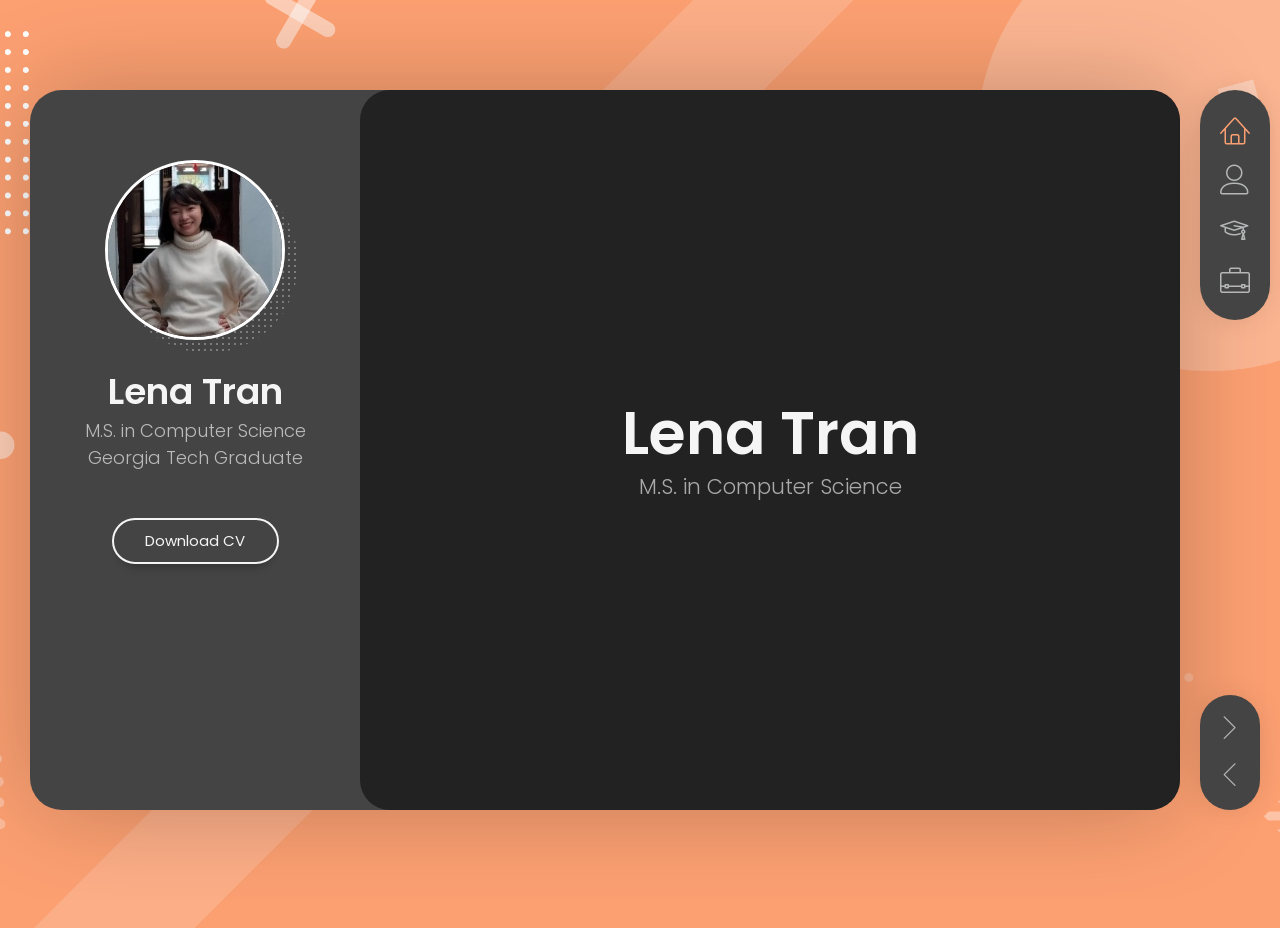
==== commit 0f6d05c6: "update resume" ====
--- a/index.html
+++ b/index.html
@@ -3,11 +3,10 @@
   <head>
     <meta charset="UTF-8" />
     <meta http-equiv="X-UA-Compatible" content="IE=edge"> 
-    <title>Lena Tran | Graduate Student in Computer Science</title>
+    <title>Lena Tran | Aspiring Software Engineer</title>
     <meta name="viewport" content="width=device-width, initial-scale=1, maximum-scale=1" />
-    <meta name="description" content="BreezyCV - Resume / CV / vCard Template" />
-    <meta name="keywords" content="vcard, resposnive, retina, resume, jquery, css3, bootstrap, Material CV, portfolio" />
-    <meta name="author" content="lmpixels" />
+
+    <link rel="shortcut icon" href="favicon.png">
 
     <link rel="stylesheet" href="css/reset.css" type="text/css">
     <link rel="stylesheet" href="css/bootstrap-grid.min.css" type="text/css">
@@ -42,7 +41,8 @@
               </div>
               <div class="header-titles">
                 <h2>Lena Tran</h2>
-                <h4>Georgia Tech Graduate Student in Computer Science</h4>
+                <h4>M.S. in Computer Science</h4>
+                <h4>Georgia Tech Graduate</h4>
               </div>
             </div>
 
@@ -102,10 +102,16 @@
                     <div class="row">
                       <div class="col-sm-12 col-md-12 col-lg-12">
                         <div class="title-block">
-                          <h2>Lena Tran</h2>
+                          <a href="#about-me" class="title-block-link">
+                            <h2>Lena Tran</h2>
+                          </a>
                           <div class="owl-carousel text-rotation">                                    
                             <div class="item">
-                              <div class="sp-subtitle">Graduate Student in Computer Science</div>
+                              <div class="sp-subtitle">M.S. in Computer Science</div>
+                            </div>
+
+                            <div class="item">
+                              <div class="sp-subtitle">Georgia Tech Graduate</div>
                             </div>
                             
                             <div class="item">
@@ -130,7 +136,7 @@
                   <!-- Personal Information -->
                   <div class="row">
                     <div class="col-xs-12 col-sm-7">
-                      <p>Graduate student in Computer Science at Georgia Tech with a 4.0 GPA, specializing in Interactive Intelligence. Currently developing skills in artificial intelligence, data analytics, and software development, with a growing portfolio of projects in machine learning, robotics, and Android applications. Certified in Machine Learning by DeepLearning.AI and Stanford, and enthusiastic about applying these technologies to solve real-world problems. Continuously learning and striving to contribute to innovative solutions in AI and software engineering.</p>
+                      <p>Georgia Tech M.S. in Computer Science graduate (4.0 GPA), with a focus on software development, data analytics, and intelligent systems. Experienced in full-cycle project development with a portfolio in Android apps, ML models, and robotics. Eager to build impactful, scalable software solutions using AI and modern development tools.                      </p>
                     </div>
 
                     <div class="col-xs-12 col-sm-5">
@@ -309,8 +315,8 @@
                           <div class="right-part">
                             <h4 class="item-title">Master of Science in Computer Science</h4>
                             <p>Specialization: Interactive Intelligence</p>
-                            <p>Current GPA: 4.0</p>
-                            <p>Completed Courses: Machine Learning for Trading, AI for Robotics, Knowledge-Based AI, Intro to Health Informatics, Software Development Process, Video Game Design, Computer Networks</p>
+                            <p>GPA: 4.0 / 4.0</p>
+                            <p>Courses: Software Development Process, Artificial Intelligence, Natural Language Processing, Machine Learning for Trading, AI for Robotics, Knowledge-Based AI, Intro to Health Informatics, Data Analytics and Security, Video Game Design, Computer Networks</p>
                           </div>
                         </div>
 
@@ -322,7 +328,7 @@
                           <div class="divider"></div>
                           <div class="right-part">
                             <h4 class="item-title">Associate of Science in Data Analytics</h4>
-                            <p>Major GPA: 4.0</p>
+                            <p>Major GPA: 4.0 / 4.0</p>
                             <p>Relevant Courses: SQL Database Development, Predictive Analytics, Data Mining, Data Visualization, Python Programming</p>
                           </div>
                         </div>
@@ -335,7 +341,7 @@
                           <div class="divider"></div>
                           <div class="right-part">
                             <h4 class="item-title">Bachelor of Science in Public Health Science</h4>
-                            <p>Overall GPA: 3.34</p>
+                            <p>Overall GPA: 3.34 / 4.0</p>
                           </div>
                         </div>
                       </div>
@@ -347,6 +353,44 @@
                       </div>
 
                       <div class="timeline timeline-second-style clearfix">
+
+                        <div class="timeline-item clearfix">
+                          <div class="left-part">
+                            <h5 class="item-period">2025</h5>
+                            <span class="item-company">Georgia Institute of Technology</span>
+                          </div>
+                          <div class="divider"></div>
+                          <div class="right-part">
+                            <h4 class="item-title">Natural Language Question Answering System</h4>
+                            <p>Developed a basic key-value memory network to retrieve and output accurate answers to natural language questions.</p>
+                          </div>
+                        </div>
+
+                        <div class="timeline-item clearfix">
+                          <div class="left-part">
+                            <h5 class="item-period">2025</h5>
+                            <span class="item-company">Georgia Institute of Technology</span>
+                          </div>
+                          <div class="divider"></div>
+                          <div class="right-part">
+                            <h4 class="item-title">AI Search and Reasoning Algorithms</h4>
+                            <p>Implemented classic AI algorithms including BFS, DFS, A*, minimax with alpha-beta pruning, and MCMC.</p>
+                            <p>Built systems utilizing Bayesian networks and decision trees for probabilistic reasoning and decision-making under uncertainty.</p>
+                          </div>
+                        </div>
+
+                        <div class="timeline-item clearfix">
+                          <div class="left-part">
+                            <h5 class="item-period">2025</h5>
+                            <span class="item-company">Georgia Institute of Technology</span>
+                          </div>
+                          <div class="divider"></div>
+                          <div class="right-part">
+                            <h4 class="item-title">Risk Analysis on Mobile Apps</h4>
+                            <p>Analyzed NowSecure test data using regression, decision trees, and correlation analysis to identify predictors of high-risk mobile applications.</p>
+                          </div>
+                        </div>
+
                         <div class="timeline-item clearfix">
                           <div class="left-part">
                             <h5 class="item-period">2024</h5>
@@ -430,7 +474,7 @@
                           </div>
                           <div class="divider"></div>
                           <div class="right-part">
-                            <h4 class="item-title">Stock Prices Predictor</h4>
+                            <h4 class="item-title">Stock Price Predictor</h4>
                             <p>Built a random forest learner from scratch to predict stock price trends over a 5-day horizon using Bollinger Bands, RSI, and ROC.</p>
                             <p>Achieved a 26.97% cumulative return and a 1.10 Sharpe Ratio, outperforming benchmarks and manual strategies.</p>
                           </div>
@@ -580,11 +624,15 @@
                         <li>HTML</li>
                         <li>CSS</li>
                         <li>JavaScript</li>
+                        <li>NumPy</li>
+                        <li>Pandas</li>
                         <li>Scikit-learn</li>
+                        <li>OpenCV</li>
                         <li>Streamlit</li>
                         <li>Unity Engine</li>
                         <li>Android Studio</li>
                         <li>Microsoft Access</li>
+                        <li>MySQL</li>
                         <li>Git</li>
                       </ul>
                       <!-- End of Knowledges -->
@@ -613,7 +661,7 @@
                         
                         <div class="certi-content">
                           <div class="certi-title">
-                            <a href="https://www.coursera.org/account/accomplishments/specialization/9Q64FVSX6LH4" target="_blank">
+                            <a class='cert-link' href="https://www.coursera.org/account/accomplishments/specialization/9Q64FVSX6LH4" target="_blank">
                               <h4>Machine Learning Specialization</h4>
                             </a>
                           </div>
@@ -637,7 +685,7 @@
                         
                         <div class="certi-content">
                           <div class="certi-title">
-                            <a href="https://catalog.cccd.edu/coastline/pathways/technology/computer-information-systems/data-analytics-certificate-achievement/" target="_blank">
+                            <a class="cert-link" href="https://catalog.cccd.edu/coastline/pathways/technology/computer-information-systems/data-analytics-certificate-achievement/" target="_blank">
                             <h4>Certificate of Achievement in Data Analytics</h4>
                             </a>
                           </div>
--- a/css/main.css
+++ b/css/main.css
@@ -1450,6 +1450,10 @@
   font-size: .7em;
   color: #777;
   opacity: .7;
+}
+
+.cert-link:hover h4 {
+  text-decoration: underline;
 }
 /* --- End of Certificates --- */
 
@@ -2834,6 +2838,10 @@
   text-align: center;
 }
 
+.title-block-link:hover h2 {
+  color: #fca072;
+}
+
 .text-rotation {
   display: block;
   width: 100%;
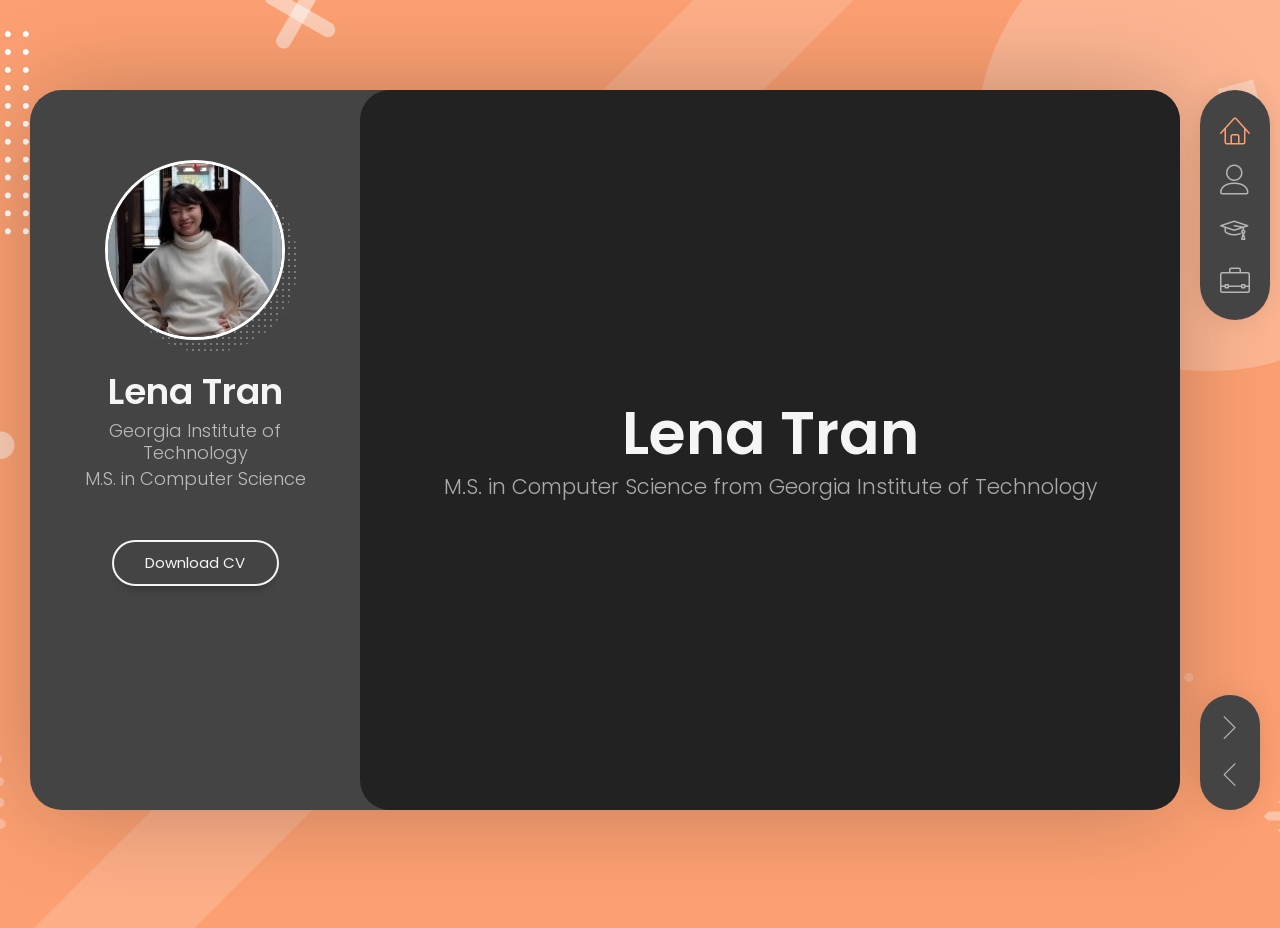
==== commit f7933781: "add diploma link" ====
--- a/index.html
+++ b/index.html
@@ -41,8 +41,10 @@
               </div>
               <div class="header-titles">
                 <h2>Lena Tran</h2>
+                <a href="https://www.parchment.com/u/award/0e802dd6567f1850449d0368e52262b9" target="_blank">
+                <h4>Georgia Institute of Technology</h4>
                 <h4>M.S. in Computer Science</h4>
-                <h4>Georgia Tech Graduate</h4>
+                </a>
               </div>
             </div>
 
@@ -107,15 +109,11 @@
                           </a>
                           <div class="owl-carousel text-rotation">                                    
                             <div class="item">
-                              <div class="sp-subtitle">M.S. in Computer Science</div>
-                            </div>
-
-                            <div class="item">
-                              <div class="sp-subtitle">Georgia Tech Graduate</div>
+                              <a href="https://www.parchment.com/u/award/0e802dd6567f1850449d0368e52262b9" target="_blank"><div class="sp-subtitle">M.S. in Computer Science from Georgia Institute of Technology</div></a>
                             </div>
                             
                             <div class="item">
-                              <div class="sp-subtitle">Specializing in Interactive Intelligence</div>
+                              <a href="https://www.parchment.com/u/award/0e802dd6567f1850449d0368e52262b9" target="_blank"><div class="sp-subtitle">Specialized in Interactive Intelligence</div></a>
                             </div>
                           </div>
                         </div>
@@ -145,17 +143,6 @@
                           <li>
                             <span class="title">Age</span>
                             <span class="value">34</span>
-                          </li>
-
-                          <li>
-                            <span class="title">Residence</span>
-                            <span class="value">Busan, South Korea</span>
-                          </li>
-
-                          <li>
-                            <span class="title">Address</span>
-                            <span class="value">Daewoo Worldmark Haeundae,</span>
-                            <span class="value">137 Marine city 1-ro, Haeundae-gu, Busan, South Korea</span>
                           </li>
 
                           <li>
@@ -646,14 +633,63 @@
                   <div class="row">
                     <div class="col-xs-12 col-sm-12">
                       <div class="block-title">
-                        <h3>Certificates</h3>
+                        <h3>Diplomas and Certificates</h3>
                       </div>
                     </div>
                   </div>
                   
                   <div class="row">
-                    <!-- Certificate 1 -->
+                    <!-- Certificate 1 Georgia Tech -->
                     <div class="col-xs-12 col-sm-6">
+                      <div class="certificate-item clearfix">
+                        <div class="certi-logo">
+                          <img src="img/certificates/georgiatech.png" alt="logo">
+                        </div>
+                        
+                        <div class="certi-content">
+                          <div class="certi-title">
+                            <a class='cert-link' href="https://www.parchment.com/u/award/0e802dd6567f1850449d0368e52262b9" target="_blank">
+                              <h4>Master of Science in Computer Science</h4>
+                            </a>
+                          </div>
+                          <div class="certi-date">
+                            <span>3 May 2025</span>
+                          </div>
+                          <div class="certi-company">
+                            <span>Georgia Institute of Technology</span>
+                          </div>
+                        </div>
+                      </div>
+                    </div>
+                    <!-- End of Certificate 1 -->
+
+                    <!-- Certificate 2 Coastline -->
+                    <div class="col-xs-12 col-sm-6">
+                      <div class="certificate-item clearfix">
+                        <div class="certi-logo">
+                          <img src="img/certificates/logo-coastline.svg" alt="logo">
+                        </div>
+                        
+                        <div class="certi-content">
+                          <div class="certi-title">
+                            <a class="cert-link" href="https://catalog.cccd.edu/coastline/pathways/computer-cyber-sciences/computer-information-systems/data-analytics-as/" target="_blank">
+                            <h4>Associate of Science in Data Analytics</h4>
+                            </a>
+                          </div>
+                          <div class="certi-date">
+                            <span>May 2023</span>
+                          </div>
+                          <div class="certi-company">
+                            <span>Coastline College</span>
+                          </div>
+                        </div>
+                      </div>
+                    </div>
+                    <!-- End of Certificate 2 -->
+
+                    <!-- Certificate 3 -->
+                    <div class="col-xs-12 col-sm-6">
+
                       <div class="certificate-item clearfix">
                         <div class="certi-logo">
                           <img src="img/certificates/MLS.png" alt="logo">
@@ -674,31 +710,9 @@
                         </div>
                       </div>
                     </div>
-                    <!-- End of Certificate 1 -->
-
-                    <!-- Certificate 2 -->
-                    <div class="col-xs-12 col-sm-6">
-                      <div class="certificate-item clearfix">
-                        <div class="certi-logo">
-                          <img src="img/certificates/logo-coastline.svg" alt="logo">
-                        </div>
-                        
-                        <div class="certi-content">
-                          <div class="certi-title">
-                            <a class="cert-link" href="https://catalog.cccd.edu/coastline/pathways/technology/computer-information-systems/data-analytics-certificate-achievement/" target="_blank">
-                            <h4>Certificate of Achievement in Data Analytics</h4>
-                            </a>
-                          </div>
-                          <div class="certi-date">
-                            <span>May 2023</span>
-                          </div>
-                          <div class="certi-company">
-                            <span>Coastline College</span>
-                          </div>
-                        </div>
-                      </div>
-                    </div>
-                    <!-- End of Certificate 2 -->
+                    <!-- End of Certificate 3 -->
+
+                    
 
                   </div>
                   <!-- End of Certificates -->
--- a/css/main.css
+++ b/css/main.css
@@ -441,6 +441,10 @@
   color: #bbb;
   margin: 5px 0;
   line-height: 1.2em;
+}
+
+.header-titles:hover h4{
+  color: #fca072;
 }
 
 /* --- Social Links --- */
@@ -2838,6 +2842,10 @@
   text-align: center;
 }
 
+.title-block .sp-subtitle:hover {
+  color: #fca072;
+}
+
 .title-block-link:hover h2 {
   color: #fca072;
 }
